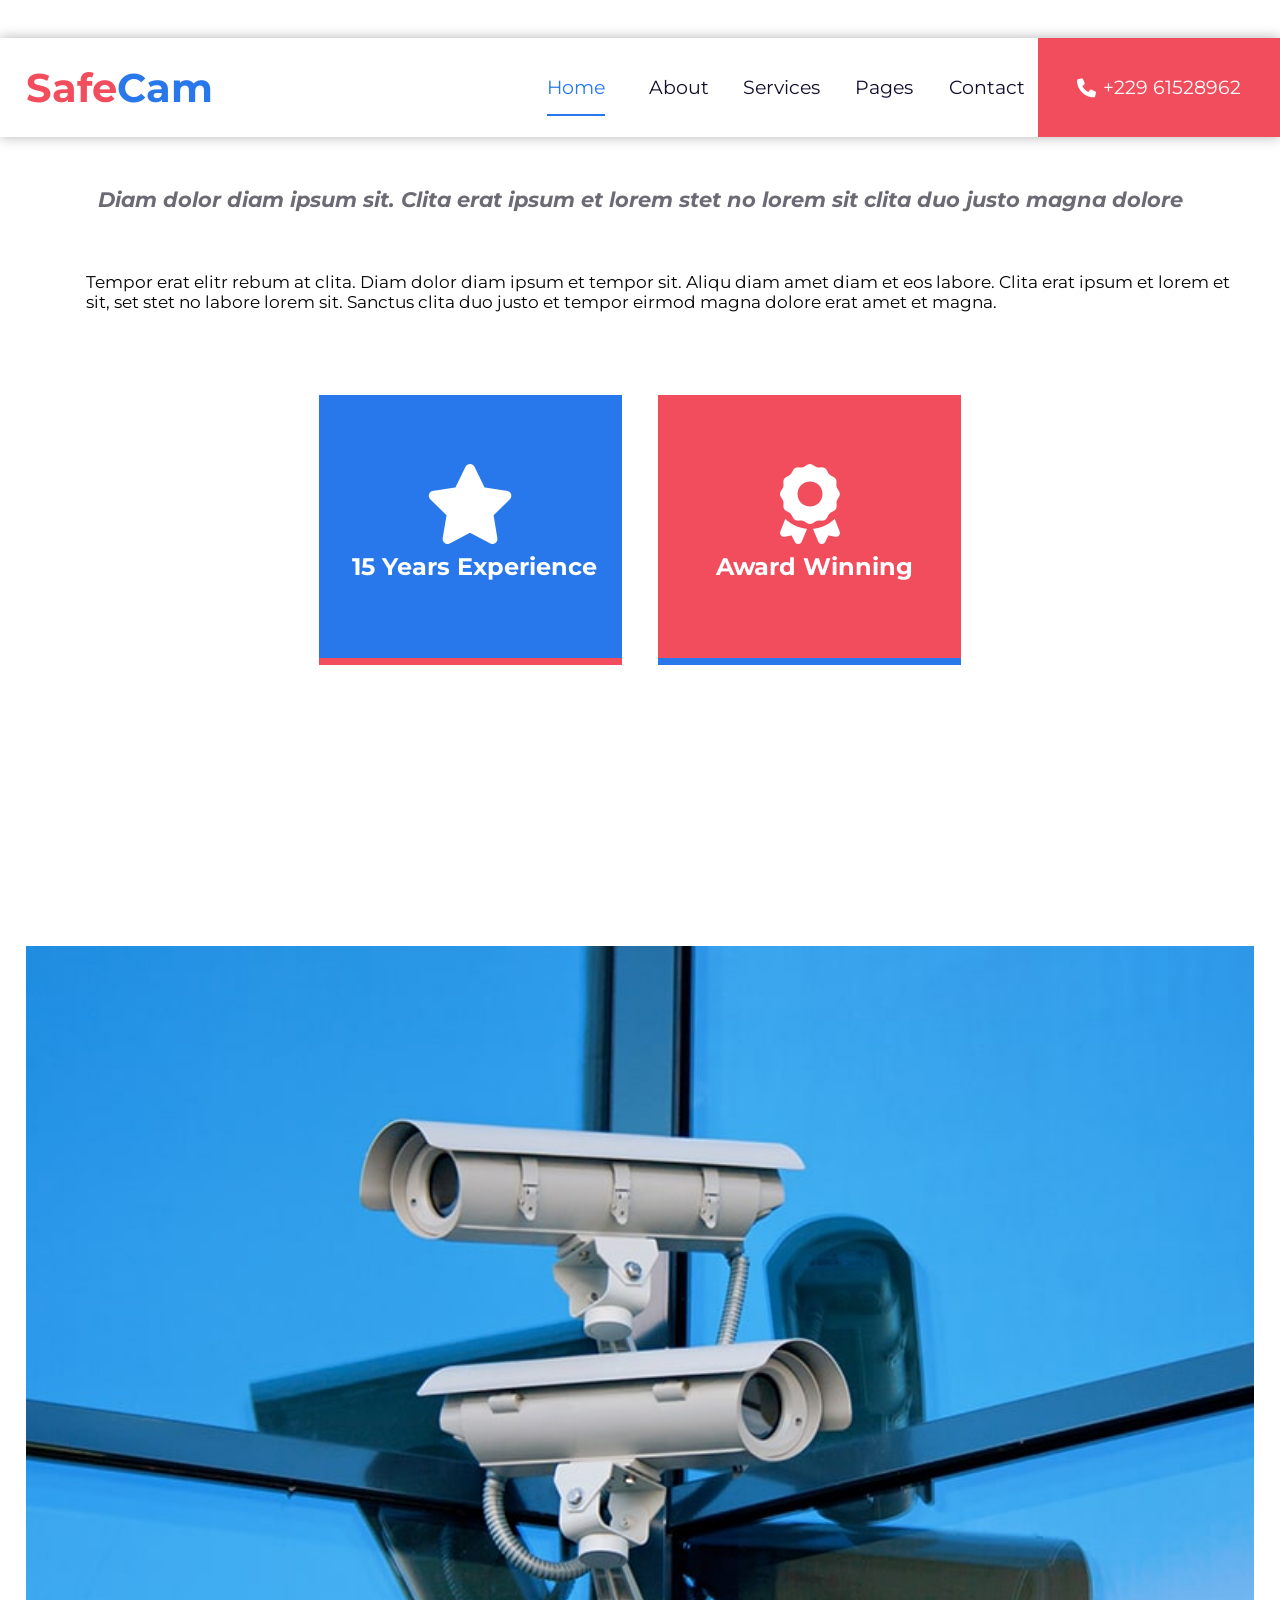
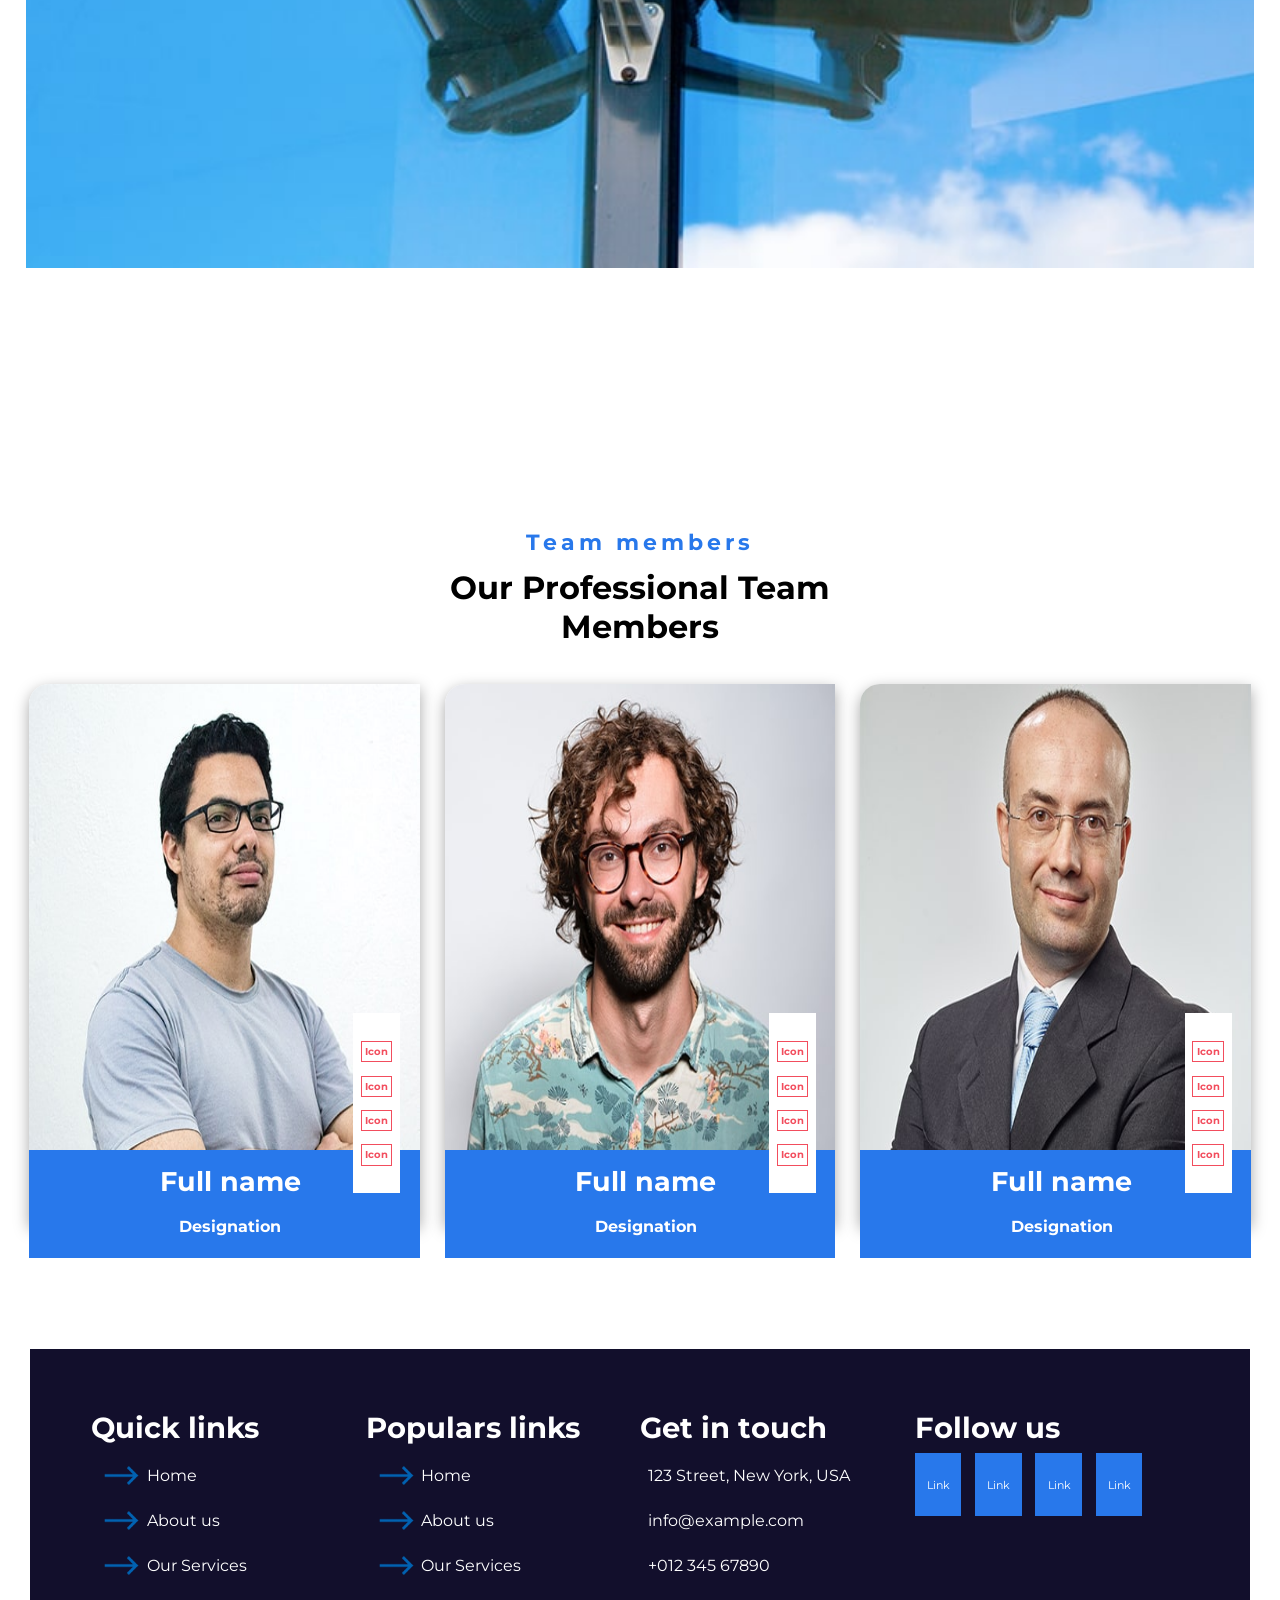
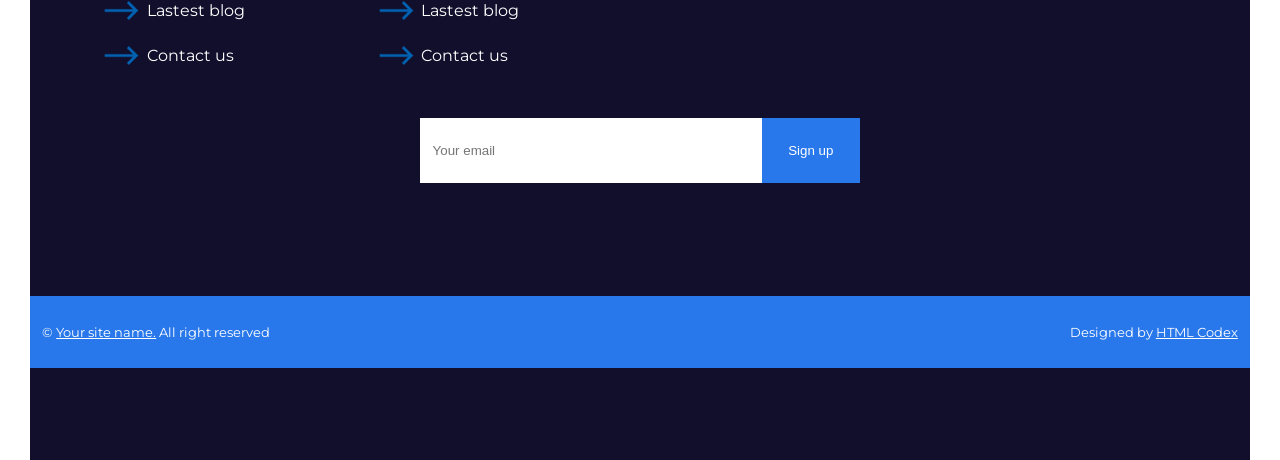
==== about.html @ c47092cf "version 1.1" ====
<!DOCTYPE html>
<html lang="en">
    <head>
        <meta charset="UTF-8" />
        <link rel="stylesheet" href="https://cdnjs.cloudflare.com/ajax/libs/font-awesome/6.0.0-beta3/css/all.min.css">
        <meta name="viewport" content="width=device-width, initial-scale=1.0" />
        <link rel="stylesheet" href="style.css">
        <script src="script.js" defer ></script>
        <title>SafeCam | Acceuil</title>
      </head>
<body>
    <header>
        <h1 ><span class="rouge">Safe</span><span class="bleu">Cam</span></h1>
        <nav>
          <ul>
            <li><a href="index.html" class="active">Home</a></li> 
          <li><a href="about.html">About</a></li>
          <li><a href="services.html">Services</a></li>
          <li><a href="#">Pages</a></li>
          <li><a href="contact.html">Contact</a></li>
          </ul>
          <a href="tel:+22961528962" id="call">
            <i class="fas fa-phone"></i>
            <p>+229 61528962</p>
          </a>
        </nav>
       
    </header> 
    <main>
        <section class="propos">
            <h1 class="entete">About us</h1>
            <h1>We Offers Quality CCTV Systems & Services</h1>
            <p class="pretexte">
              Diam dolor diam ipsum sit. Clita erat ipsum et lorem stet no lorem sit
              clita duo justo magna dolore
            </p>
            <p style="color: black; font-weight: 400; font-size: 17px; margin-bottom: 2%;">
              Tempor erat elitr rebum at clita. Diam dolor diam ipsum et tempor sit.
              Aliqu diam amet diam et eos labore. Clita erat ipsum et lorem et <br> sit,
              set stet no labore lorem sit. Sanctus clita duo justo et tempor eirmod
              magna dolore erat amet et magna.
            </p>
            <div class="experience">
              <div style="background-color: #2878eb;border-bottom: #f24d5d solid 7px;">
                <i class="fas fa-star"></i>
                <p>15 Years Experience</p>
              </div>
              <div style="background-color: #f24d5d;border-bottom:#2878eb  solid 7px;">
                <i class="fas fa-award"></i>
                <p>Award Winning</p>
              </div>
            </div>
            <div class="image">
               <img src="images/about.jpg" alt="about" />
            </div>
            
        </section>
        <section class="members">
            <h1 class="entete">Team members</h1>
            <h1>Our Professional Team <br> Members</h1>
            <div class="teams">
              <div class="team">
                <img src="images/team-1.jpg" alt="team" />
                <div>
                  <p class="epaisseur700 " style="font-size: 27px;">Full name</p>
                  <p>Designation</p>
                </div>
                <div class="links">
                  <a href="index.html">Icon</a>
                  <a href="index.html">Icon</a>
                  <a href="index.html">Icon</a>
                  <a href="index.html">Icon</a>
                </div>
              </div>
              <div class="team">
                <img src="images/team-2.jpg" alt="team" />
                <div>
                  <p class="epaisseur700 " style="font-size: 27px;">Full name</p>
                  <p>Designation</p>
                </div>
                <div class="links">
                  <a href="index.html">Icon</a>
                  <a href="index.html">Icon</a>
                  <a href="index.html">Icon</a>
                  <a href="index.html">Icon</a>
                </div>
              </div>
              <div class="team">
                <img src="images/team-3.jpg" alt="team" />
                <div>
                  <p class="epaisseur700 " style="font-size: 27px;">Full name</p>
                  <p>Designation</p>
                </div>
                <div class="links">
                  <a href="index.html">Icon</a>
                  <a href="index.html">Icon</a>
                  <a href="index.html">Icon</a>
                  <a href="index.html">Icon</a>
                </div>
              </div>
            </div>
        </section>
    </main>
    <footer>
        <div class="liens_footer">
            <div class="lien">
                <h2>Quick links</h2>
                    <a href="index.html"><img src="./images/fleche.png" alt="fleche"><span>Home</span></a>
                    <a href="index.html"><img src="./images/fleche.png" alt="fleche"><span>About us</span></a>
                    <a href="index.html"><img src="./images/fleche.png"  alt="fleche"><span>Our Services</span></a>
                    <a href="index.html"><img src="./images/fleche.png"  alt="fleche"><span>Lastest blog</span></a>
                    <a href="index.html"><img src="./images/fleche.png"  alt="fleche"><span>Contact us</span></a>
            </div>
            <div class="lien">
                <h2>Populars links</h2>
                    <a href="index.html"><img src="./images/fleche.png" alt="fleche"><span>Home</span></a>
                    <a href="index.html"><img src="./images/fleche.png" alt="fleche"><span>About us</span></a>
                    <a href="index.html"><img src="./images/fleche.png"  alt="fleche"><span>Our Services</span></a>
                    <a href="index.html"><img src="./images/fleche.png"  alt="fleche"><span>Lastest blog</span></a>
                    <a href="index.html"><img src="./images/fleche.png"  alt="fleche"><span>Contact us</span></a>
            </div>
            <div class="lien">
                <h2>Get in touch</h2>
                <p>123 Street, New York, USA</p>
                <p>info@example.com</p>
                <p>+012 345 67890</p>
            </div>

            <div class="lien">
                <h2>Follow us</h2>
                <div class="links">
                   <div> <a href="index.html"><span>Link</span></a></div>
                   <div> <a href="index.html"><span>Link</span></a></div>
                   <div> <a href="index.html"><span>Link</span></a></div>
                   <div><a href="index.html"><span>Link</span></a></div>
                </div>
            </div>
        </div>
        <form action="">
                <input type="email" placeholder="Your email" name="email" id="email">
                <input type="submit" value="Sign up">
        </form>
        <div class="pied_page">
            <div>© <a href="index.html">Your site name.</a> All right reserved</div>
            <div>Designed by <a href="index.html">HTML Codex</a></div>
        </div>
    </footer>
</body>
</html>
---- style.css ----
@import url('https://fonts.googleapis.com/css2?family=Montserrat:ital,wght@0,100..900;1,100..900&family=Poppins:ital,wght@0,100;0,200;0,300;0,400;0,500;0,600;0,700;0,800;0,900;1,100;1,200;1,300;1,400;1,500;1,600;1,700;1,800;1,900&display=swap');

*{
    margin: 0;
    padding: 0;
    box-sizing: border-box;
}

body{
    font-family: "Montserrat", sans-serif;
    position: relative;
}

header{
    display: flex;
    align-items: center;
    height: 11vh;
    width: 100%;
    position: absolute;
    z-index: 8;
    position: fixed;
    box-shadow: 0 0 12px rgba(0, 0, 0, 0.3);
    background-color: white;
    justify-content: space-between;
}

header h1{
    font-size: 40px;
    margin-left: 2%;
}

.rouge{
    color: #f24d5d;
}

.bleu{
    color: #2878eb;
}

header nav{
  width: 59%; 
  display: flex;
  /* justify-content: center; */
  font-size: 19px;
}

nav #call{
    text-decoration: none;
    width: 32%;
    height: 11vh;
    background-color: #f24d5d;
    display: flex;
    align-items: center;
    justify-content: center;
    padding: 1%;
}

nav a i{
    color: white;
}

header ul{
    display: flex;
    align-items: center;
    justify-content: center;
    width: 68%;
    gap: 0;
}



header ul li{
   list-style: none;
   cursor: pointer; 
   position: relative;
   padding: 10px;
   width: 30%;
   height: 11vh;
   display: flex;
   justify-content: center;
   align-items: center;
}

header ul li a {
    text-decoration: none;
    position: relative; 
    display: block;
    transition: all 1s ease 0.1ms;
    color: #120f2c;
}

header ul li a::before,header ul li a::after{
    position: absolute;
    content: " ";
    background-color: #2878eb;
    height: 8%;
    width: 0;
    margin-top: 38px;
    transition:all 0.5s ease;
}

header ul li a::before,header ul li a:hover::before{
    right: 50%;
}

header ul li a::after,header ul li a:hover::after{
    left: 50%;
}

header ul li .active::before,header ul li .active::after,
header ul li a:hover::before, header ul li a:hover::after { 
    position: absolute;
    content: " ";
    background-color: #2878eb;
    height: 8%;
    width: 50%;
    margin-top: 38px;
}

header ul li .active, header ul li a:hover{
    color: #2878eb; 
} 

#carrousel{
    width: 100%;
    height: 100vh;
    box-shadow: 0 0 14px rgba(0, 0, 0, 0.3);
    position: relative;
    overflow: hidden;
}

#container{
    width: 100%;
    height: 100%;
    display: flex;
    
}

#container .items{
    position: relative;
    /* border: #120f2c solid 1px; */
    width:20%;
    display: flex;
    flex-direction: column;
    align-items: center;
    justify-content:end;
    color: white;
    text-align: center;
    /* gap: 5%; */
}

 @keyframes slideIn {
    from {
        transform: translateY(-100px);
    }
    to {
        transform: translateY(0);
    }
}



#container .items .titre {
    font-size: 19px;
    text-transform: uppercase;
    margin-bottom: 3.2%;
    animation: slideIn 1s ease forwards; /* Animation appliquée ici */
}


.items .titre + h1{
   margin-bottom: 2.5%;
}


#container .items div{
    margin-bottom: 11%;
    height: 16vh;
    width: 27%;
    display: flex;
    justify-content: center;
    align-items: center;
    gap: 6%;
}

#container .items div a {
    text-decoration: none;
    color: white;
    height: 9vh;
    width: 40%;
    display: flex;
    align-items: center;
    justify-content: center;
}


@keyframes slideleft {
    from{
        transform: translateX(-30px);
    }
    to{
        transform: translateX(0);
    }
}



.gauche{
    animation: slideleft 1s ease forwards;
}

@keyframes slideright {
    from{
        transform: translateX(30px);
    }
    to{
        transform: translateX(0);
    }
}

.droite{
    animation: slideright 1s ease forwards;
}





main .propos{
    height:228vh;
    margin: 3% 2%;  
    display: flex;
    flex-direction: column;
    align-items: center;
}

.propos .pretexte{
    color: #6b6a75;
    font-size: 21px;
    font-weight: 700;
    font-style: italic;
    display: flex;
    justify-content: center;
    margin: 3% 0 4% 0;
    
}

.propos .experience{ 
    width: 60%;
    height: 45vh;
    display: flex;
    justify-content: center;
    align-items: center;
    gap: 5%;
}

.propos .experience div{
    width: 41%;
    height: 70%;
    display: flex;
    flex-direction: column;
    justify-content: center;
    align-items: center;
    
}

.propos .image{
    /* border: #120f2c solid 1px; */
    height: 70%;
    width: 100%;
}

.image img{
    object-fit: contain;
    width: 100%;
    height: 100%;
}

.experience i{
    color: white;
    font-size: 5em;
}

.experience p{
    font-size: 24px;
    font-weight: 700;
}




main .services{
    height: 220vh;
    margin: 3% 5%;
}

.services .service{
    display: flex;
    justify-content: center;
    flex-wrap: wrap;
    height: 198vh;
    gap: 2%;
}



.services .service div{
    position: relative;
    width: 49%;
    height: 63vh;
    background-color: #ecf4ff;
    border-bottom: #2878eb 5px solid;
    padding: 2%;
    overflow: hidden;
}


.services .service .couleur{
    position: absolute;
    top: 0;
    left: -100%;
    width: 100%;
    height: 100%;
    background-color: rgba(40, 120, 235,0.8);
    transition: left 0.5s ease;
    border-bottom: none;
}

.services .service div:hover .couleur{
    left: 0;
    
}


.service a{
    position: relative;
    text-decoration: none;
    color: #2878eb;
    margin-left: 3%;
    font-size: 20px;
   
}

.service a i{
    position: absolute;
    margin-top: 3px;
    margin-left: 5px;
}


.service div:hover a{
    color: white;
    font-weight: 700;
    z-index: 5;
}


main .pricing{
    height: 114vh;
}

main .cadeau{
    height: 78vh;
}


.cadeau .offer{
    background-image: linear-gradient(rgba(20,79,121,0.7),rgba(69,109,158,0.7)),url("images/carousel-2.jpg");
    background-position: center;
    background-size: cover;
    margin: 2% 0;
    height: 72vh;
    width: 100%;
    display: flex;
    flex-direction: column;
    align-items: center;
    padding: 5% 21% 5% 21%;
    color: white;
    gap: 10%;
}

.offer .special{
    font-size: 19px;
    text-transform: uppercase;
}

.offer p{
    height: 10vh;
    text-align: center;
}

.offer div{
    height: 20%;
    width: 45%;
    display: flex;
    justify-content: center;
    gap: 5%;
}

.offer div a{
    text-decoration: none;
    color: white;
    display:block;
    display: flex;
    justify-content: center;
    align-items: center;
    width: 40%;
    padding: 5%;
}


.pricing .plan{
    margin: 0 2% 0 2%;
    height: 84vh;
    display: flex;
    justify-content: center;
    gap: 1%;
}

.pricing .plan div{
    width: 40%;
    
}

.plan table {
    width: 100%;
    height: 100%;
    position: relative;
    border-collapse: collapse;

  }

.plan thead{
    height: 28vh;
    font-weight: 700;
    width: 100%;
}



.plan tbody tr{
    height: 8vh;
}

.plan th{
    color: white;
    display: flex;
    flex-direction: column;
    align-items: center;
    padding: 10% 0 10% 0;
}

.plan tbody a{
    position: absolute;
    padding: 5%;
    text-decoration: none;
    color: white;
    font-weight: 700;
    margin-left: -17%;
}

.plan td{
    border-bottom: 1px solid gray;
    text-align: center;

}

main .members{
    margin: 10px ;
    height: 90vh;
}

.members .teams{
    display: flex;
    justify-content: center;
    gap: 2%;
    margin-top: 3%;
}

.teams .team{
    width: 31%;
    height: 60vh;  
    position: relative;
}

.team div{
    position: absolute;
    background-color: #2878eb;
    height: 12vh;
    margin-top: -20%;
    width: 100%;
    display: flex;
    flex-direction: column;
    align-items: center;
    justify-content: center;
}

.team .links{
    position: absolute;
    background-color: white;
    width: 12%;
    height: 20vh;
    margin-top: -55%;
    margin-left:83% ;
    display: flex;
    flex-direction: column;
    align-items: center;
    gap: 8%;
    padding: 2%;
}


.team .links a{
    background: transparent;
    border: solid 1px #f24d5d;
    color: #f24d5d;
    padding: 10%;
    font-size: 10px;
    text-decoration: none;
}

.team .links a:hover{
    color: black;
    background-color: #f24d5d;
}

.team img{
    width: 100%;
    height: 100%;
    border-top-left-radius: 20px;
    box-shadow: rgba(0, 0, 0, 0.35) 0px 5px 15px;
}

main .Testimonial{
    margin: 10px 30px 0 30px ;
    height: 80vh;
}


.Testimonial .clients{
    display: flex;
    justify-content: space-between;
    gap: 3%;
    margin-top: 5%;
}

.Testimonial .scroll{
    height: 15vh;
    display: flex;
    align-items: center;
    justify-content: center;
    gap: 1%;
    margin-top: 1%;
}

.scroll div{
    width: 10px;
    height: 6vh;
    background-color: #e0e0e0;
    border-top-left-radius: 100px;
    border-top-right-radius: 100px;
    border-bottom-left-radius: 100px;
    border-bottom-right-radius: 100px;
}


.taille22{
    font-size: 22px;
}

.epaisseur700{
    font-weight: 700;
}

.clients div{
    height: 37vh;
    background-color: #ecf4ff;
    display: flex;
    flex-direction: column;
    justify-content: center;
    align-items: center;
    color: #120f2c;
    text-align: justify;
    padding: 1%;
    gap: 20%;
}

.clients img{
    margin-top: -15%;
    border-radius: 50%;
    width: 27%;
}


main .blog{
    margin:3% 4% 3% 4%;
    height: 110vh;
}

main .blog h1, .Testimonial h1, .members , .pricing h1, .services h1, .propos h1{
    text-align: center;
    font-weight: 700; 
}

.colorBlue{
   color: #2878eb;
}

.entete{
    font-size: 22px;
    color: #2878eb;
    letter-spacing: 4px;
    margin-bottom: 1%;
}

.majuscule{
   text-transform: uppercase;
} 

.entete + h1{
    font-size: 32px;
    margin-bottom: 2%;
}

.blog .blog_item{
    display: flex;
    gap: 2%;
}

.blog_item .item{
    height: 76vh;
    width: 50%;
    position: relative;
}

.blog_item .date{
    background-color: #f24d5d;
    height: 10vh;
    width: 15%;
    margin: -89% 0 0 -8%;
    display: flex;
    flex-direction: column;
    justify-content: center;
    align-items: center;
    color: white;
    position: absolute;
    z-index: 2;
}

.blog_item .date .triangle{
   position: absolute;
   margin-top: -139%;
   margin-left: -44%;
   width: 0;
   height: 0;
   border-top: 55px solid transparent;
   border-right: 50px solid #f24d5d;
   border-left: 1px solid transparent;
}

.item .titre{
    position: relative;
    background-color: #2878eb;
    padding: 8% 2% 2% 2%;
    margin-top: -15%;
    height: 26vh;
    
}

.item img{
    width: 100%;
    height: 100%;
    object-fit: cover;
    z-index: 1;
}


footer{
    margin: 0 30px 0 30px ;
    background-color: #120f2c;
    color: white;
    height: 79vh;

}

.liens_footer{
    display: flex;
    justify-content: center;
    /* align-items: center; */
    padding: 5%;
}

.liens_footer .lien{
    width: 25%;
}
 
.lien h2{
    font-size: 29px;
    font-weight: 700;
    margin-bottom: 3%;
}


.lien a,p{
    margin-left: 3%;
    text-decoration: none;
    color: white;
    gap: 1%;
    display: flex;
    align-items: center;
    height: 5vh;
}

.lien a img{
    height: 5vh;
}

.lien .links{
    display: flex;
    gap: 5%;
}

.links div{
    background-color:#2878eb;
    width: 17%;
    height: 7vh;
    display: flex;
    justify-content: center;
    align-items: center;
    font-size: 11px;
}

footer form {
    margin-top: -2%;
    display: flex ;
    justify-content: center;
    align-items: center;
    height: 8vh;
    padding: 0%;
    font-size: 13px;
}

footer form input[type = "email"]{
    height: 90%;
    width: 28%;
    border: none;
    padding-left: 1%;
}

footer form input[type = "submit"]{
    height: 90%;
    width: 8%;
    border: none;
    background-color: #2878eb;
    color: white;
}

footer .pied_page{
    background-color: #2878eb;
    margin-top: 9%;
    height: 8vh;
    display: flex;
    justify-content: space-between;
    align-items: center;
    font-size: 13px;
    padding: 0 1% 0 1%;
}

footer .pied_page a {
    color: white;
}
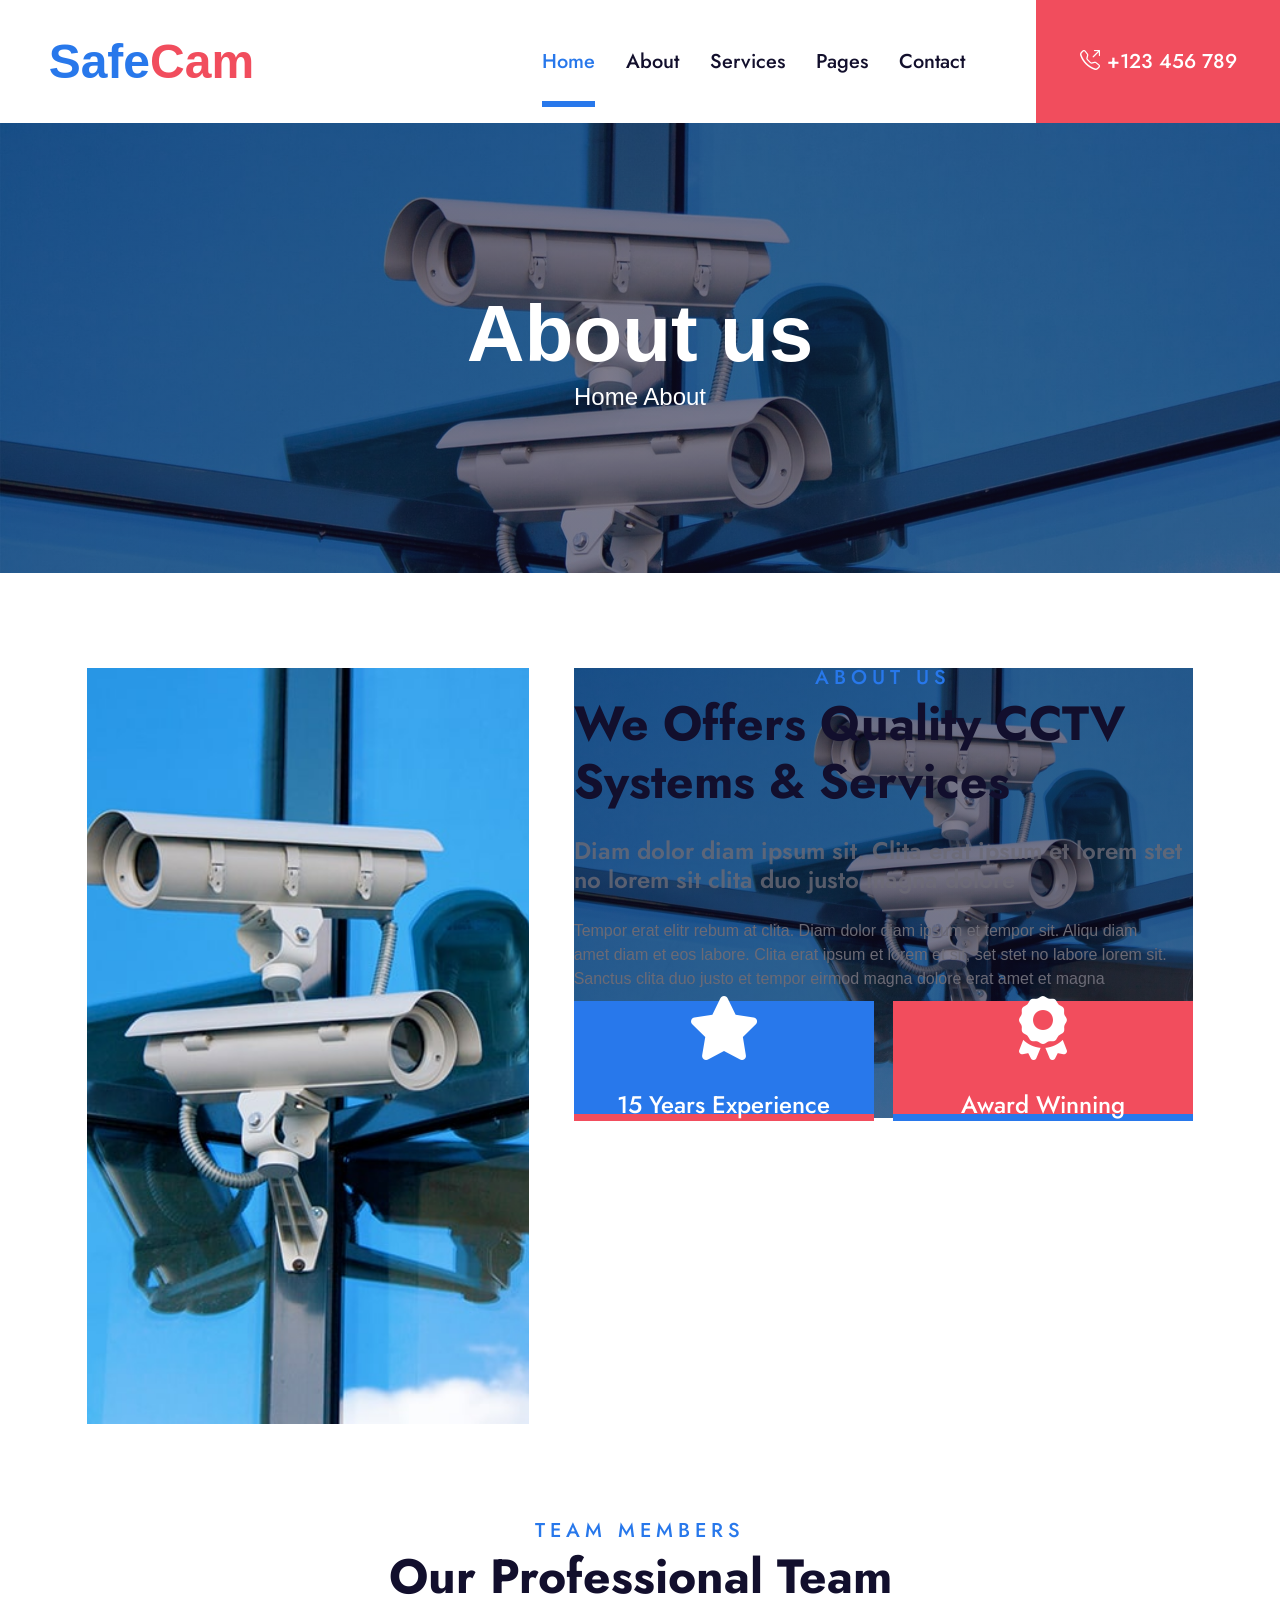
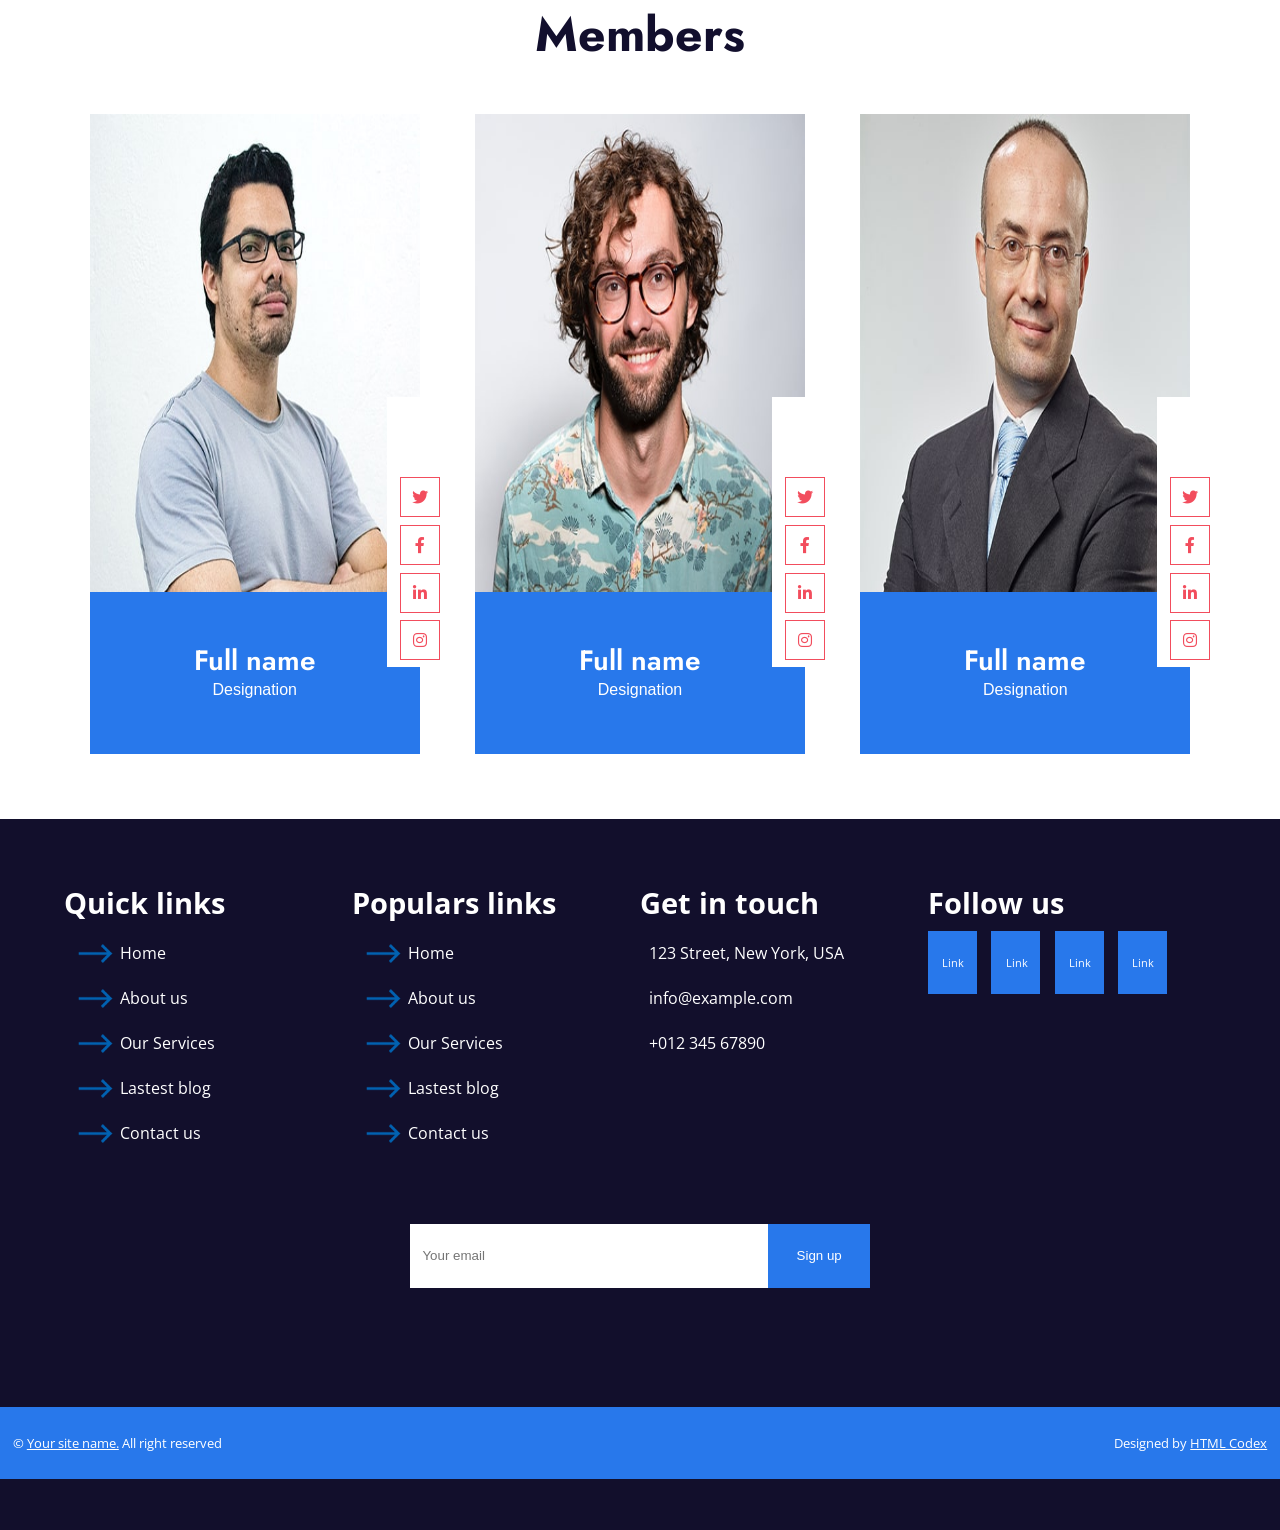
==== commit 515318b5: "presque" ====
--- a/about.html
+++ b/about.html
@@ -1,149 +1,157 @@
 <!DOCTYPE html>
 <html lang="en">
-    <head>
-        <meta charset="UTF-8" />
-        <link rel="stylesheet" href="https://cdnjs.cloudflare.com/ajax/libs/font-awesome/6.0.0-beta3/css/all.min.css">
-        <meta name="viewport" content="width=device-width, initial-scale=1.0" />
-        <link rel="stylesheet" href="style.css">
-        <script src="script.js" defer ></script>
-        <title>SafeCam | Acceuil</title>
-      </head>
+  <head>
+    <meta charset="UTF-8" />
+    <link rel="stylesheet" href="https://cdnjs.cloudflare.com/ajax/libs/font-awesome/6.0.0-beta3/css/all.min.css">
+    <link rel="stylesheet" href="https://cdn.jsdelivr.net/npm/bootstrap-icons/font/bootstrap-icons.css">
+    <link rel="stylesheet" href="https://cdn.flaticon.com/icons/flaticon.css">
+    <meta name="viewport" content="width=device-width, initial-scale=1.0" />
+    <link rel="stylesheet" href="about.css">
+    <script src="script.js" defer ></script>
+    <title>SafeCam | Acceuil</title>
+  </head>
 <body>
-    <header>
-        <h1 ><span class="rouge">Safe</span><span class="bleu">Cam</span></h1>
-        <nav>
-          <ul>
-            <li><a href="index.html" class="active">Home</a></li> 
-          <li><a href="about.html">About</a></li>
-          <li><a href="services.html">Services</a></li>
-          <li><a href="#">Pages</a></li>
-          <li><a href="contact.html">Contact</a></li>
-          </ul>
-          <a href="tel:+22961528962" id="call">
-            <i class="fas fa-phone"></i>
-            <p>+229 61528962</p>
-          </a>
-        </nav>
-       
-    </header> 
-    <main>
-        <section class="propos">
-            <h1 class="entete">About us</h1>
-            <h1>We Offers Quality CCTV Systems & Services</h1>
-            <p class="pretexte">
-              Diam dolor diam ipsum sit. Clita erat ipsum et lorem stet no lorem sit
-              clita duo justo magna dolore
-            </p>
-            <p style="color: black; font-weight: 400; font-size: 17px; margin-bottom: 2%;">
-              Tempor erat elitr rebum at clita. Diam dolor diam ipsum et tempor sit.
-              Aliqu diam amet diam et eos labore. Clita erat ipsum et lorem et <br> sit,
-              set stet no labore lorem sit. Sanctus clita duo justo et tempor eirmod
-              magna dolore erat amet et magna.
-            </p>
-            <div class="experience">
-              <div style="background-color: #2878eb;border-bottom: #f24d5d solid 7px;">
-                <i class="fas fa-star"></i>
-                <p>15 Years Experience</p>
-              </div>
-              <div style="background-color: #f24d5d;border-bottom:#2878eb  solid 7px;">
-                <i class="fas fa-award"></i>
-                <p>Award Winning</p>
-              </div>
-            </div>
-            <div class="image">
-               <img src="images/about.jpg" alt="about" />
-            </div>
-            
-        </section>
-        <section class="members">
-            <h1 class="entete">Team members</h1>
-            <h1>Our Professional Team <br> Members</h1>
-            <div class="teams">
-              <div class="team">
-                <img src="images/team-1.jpg" alt="team" />
-                <div>
-                  <p class="epaisseur700 " style="font-size: 27px;">Full name</p>
-                  <p>Designation</p>
-                </div>
-                <div class="links">
-                  <a href="index.html">Icon</a>
-                  <a href="index.html">Icon</a>
-                  <a href="index.html">Icon</a>
-                  <a href="index.html">Icon</a>
-                </div>
-              </div>
-              <div class="team">
-                <img src="images/team-2.jpg" alt="team" />
-                <div>
-                  <p class="epaisseur700 " style="font-size: 27px;">Full name</p>
-                  <p>Designation</p>
-                </div>
-                <div class="links">
-                  <a href="index.html">Icon</a>
-                  <a href="index.html">Icon</a>
-                  <a href="index.html">Icon</a>
-                  <a href="index.html">Icon</a>
-                </div>
-              </div>
-              <div class="team">
-                <img src="images/team-3.jpg" alt="team" />
-                <div>
-                  <p class="epaisseur700 " style="font-size: 27px;">Full name</p>
-                  <p>Designation</p>
-                </div>
-                <div class="links">
-                  <a href="index.html">Icon</a>
-                  <a href="index.html">Icon</a>
-                  <a href="index.html">Icon</a>
-                  <a href="index.html">Icon</a>
-                </div>
-              </div>
-            </div>
-        </section>
-    </main>
-    <footer>
-        <div class="liens_footer">
-            <div class="lien">
-                <h2>Quick links</h2>
-                    <a href="index.html"><img src="./images/fleche.png" alt="fleche"><span>Home</span></a>
-                    <a href="index.html"><img src="./images/fleche.png" alt="fleche"><span>About us</span></a>
-                    <a href="index.html"><img src="./images/fleche.png"  alt="fleche"><span>Our Services</span></a>
-                    <a href="index.html"><img src="./images/fleche.png"  alt="fleche"><span>Lastest blog</span></a>
-                    <a href="index.html"><img src="./images/fleche.png"  alt="fleche"><span>Contact us</span></a>
-            </div>
-            <div class="lien">
-                <h2>Populars links</h2>
-                    <a href="index.html"><img src="./images/fleche.png" alt="fleche"><span>Home</span></a>
-                    <a href="index.html"><img src="./images/fleche.png" alt="fleche"><span>About us</span></a>
-                    <a href="index.html"><img src="./images/fleche.png"  alt="fleche"><span>Our Services</span></a>
-                    <a href="index.html"><img src="./images/fleche.png"  alt="fleche"><span>Lastest blog</span></a>
-                    <a href="index.html"><img src="./images/fleche.png"  alt="fleche"><span>Contact us</span></a>
-            </div>
-            <div class="lien">
-                <h2>Get in touch</h2>
-                <p>123 Street, New York, USA</p>
-                <p>info@example.com</p>
-                <p>+012 345 67890</p>
-            </div>
+  <header>
+    <h1 ><span class="bleu">Safe</span><span class="rouge">Cam</span></h1>
+    <nav>
+      <ul>
+        <li><a href="index.html" class="active">Home</a></li> 
+        <li><a href="about.html">About</a></li>
+        <li><a href="services.html">Services</a></li>
+        <li><a href="#">Pages</a></li>
+        <li><a href="contact.html">Contact</a></li>
+      </ul>
+      <a href="tel:+22961528962" id="call">
+        <i class="bi bi-telephone-outbound me-2"></i>
+        <p>+123 456 789</p>
+      </a>
+    </nav>
+  </header> 
+  <main>
+    <div class="about blanche">
+      <p>About us</p>
+      <p>Home  About</p>
+    </div>
 
-            <div class="lien">
-                <h2>Follow us</h2>
-                <div class="links">
-                   <div> <a href="index.html"><span>Link</span></a></div>
-                   <div> <a href="index.html"><span>Link</span></a></div>
-                   <div> <a href="index.html"><span>Link</span></a></div>
-                   <div><a href="index.html"><span>Link</span></a></div>
-                </div>
+    <section class="propos">
+      <div class="image">
+        <img src="images/about.jpg" alt="about" />
+      </div>
+      <div class="about">
+        <h1 class="entete bleu">About us</h1> 
+        <h1 class="noire">We Offers Quality CCTV Systems & Services</h1>
+        <p class="pretexte italic gris">
+          Diam dolor diam ipsum sit. Clita erat ipsum et lorem stet no lorem sit
+          clita duo justo magna dolore
+        </p>
+        <p class="gris">
+          Tempor erat elitr rebum at clita. Diam dolor diam ipsum et tempor sit.
+          Aliqu diam <br> amet diam et eos labore. Clita erat ipsum et lorem et sit,
+          set stet no labore lorem sit. Sanctus clita duo justo et tempor eirmod
+          magna dolore erat amet et magna
+        </p>
+        <div class="experience" data-reveal-point="500">
+          <div style="background-color: #2878eb;border-bottom: #f24d5d solid 7px;">
+            <i class="fas fa-star"></i>
+            <p>15 Years Experience</p>
+          </div>
+          <div style="background-color: #f24d5d;border-bottom:#2878eb  solid 7px;">
+            <i class="fas fa-award"></i>
+            <p>Award Winning</p>
+          </div>
+        </div>
+      </div>
+    </section>
+
+    <section class="members">
+      <h1 class="entete bleu centrer">Team members</h1>
+      <h1 class="espace_bas centrer noire">Our Professional Team <br> Members</h1>
+      <div class="teams">
+        <div class="team">
+          <img src="images/team-1.jpg" alt="team" />
+          <div>
+            <p>Full name</p>
+            <p>Designation</p>
+          </div>
+          <div class="links">
+            <a href="index.html"><i class="fa-brands fa-twitter"></i></a>
+            <a href="index.html"><i class="fa-brands fa-facebook-f"></i></a>
+            <a href="index.html"><i class="fa-brands fa-linkedin-in"></i></a>
+            <a href="index.html"><i class="fa-brands fa-instagram"></i></a>
+          </div>
+        </div>
+        <div class="team">
+          <img src="images/team-2.jpg" alt="team" />
+          <div>
+            <p>Full name</p>
+            <p>Designation</p>
+          </div>
+          <div class="links">
+            <a href="index.html"><i class="fa-brands fa-twitter"></i></a>
+            <a href="index.html"><i class="fa-brands fa-facebook-f"></i></a>
+            <a href="index.html"><i class="fa-brands fa-linkedin-in"></i></a>
+            <a href="index.html"><i class="fa-brands fa-instagram"></i></a>
+          </div>
+        </div>
+        <div class="team">
+          <img src="images/team-3.jpg" alt="team" />
+          <div>
+            <p>Full name</p>
+            <p>Designation</p>
+          </div>
+          <div class="links">
+            <a href="index.html"><i class="fa-brands fa-twitter"></i></a>
+            <a href="index.html"><i class="fa-brands fa-facebook-f"></i></a>
+            <a href="index.html"><i class="fa-brands fa-linkedin-in"></i></a>
+            <a href="index.html"><i class="fa-brands fa-instagram"></i></a>
+          </div>
+        </div>
+      </div>
+    </section>
+  </main>
+  <footer>
+    <div class="liens_footer">
+        <div class="lien">
+            <h2>Quick links</h2>
+                <a href="index.html"><img src="./images/fleche.png" alt="fleche"><span>Home</span></a>
+                <a href="index.html"><img src="./images/fleche.png" alt="fleche"><span>About us</span></a>
+                <a href="index.html"><img src="./images/fleche.png"  alt="fleche"><span>Our Services</span></a>
+                <a href="index.html"><img src="./images/fleche.png"  alt="fleche"><span>Lastest blog</span></a>
+                <a href="index.html"><img src="./images/fleche.png"  alt="fleche"><span>Contact us</span></a>
+        </div>
+        <div class="lien">
+            <h2>Populars links</h2>
+                <a href="index.html"><img src="./images/fleche.png" alt="fleche"><span>Home</span></a>
+                <a href="index.html"><img src="./images/fleche.png" alt="fleche"><span>About us</span></a>
+                <a href="index.html"><img src="./images/fleche.png"  alt="fleche"><span>Our Services</span></a>
+                <a href="index.html"><img src="./images/fleche.png"  alt="fleche"><span>Lastest blog</span></a>
+                <a href="index.html"><img src="./images/fleche.png"  alt="fleche"><span>Contact us</span></a>
+        </div>
+        <div class="lien">
+            <h2>Get in touch</h2>
+            <p>123 Street, New York, USA</p>
+            <p>info@example.com</p>
+            <p>+012 345 67890</p>
+        </div>
+
+        <div class="lien">
+            <h2>Follow us</h2>
+            <div class="links">
+               <div> <a href="index.html"><span>Link</span></a></div>
+               <div> <a href="index.html"><span>Link</span></a></div>
+               <div> <a href="index.html"><span>Link</span></a></div>
+               <div><a href="index.html"><span>Link</span></a></div>
             </div>
         </div>
-        <form action="">
-                <input type="email" placeholder="Your email" name="email" id="email">
-                <input type="submit" value="Sign up">
-        </form>
-        <div class="pied_page">
-            <div>© <a href="index.html">Your site name.</a> All right reserved</div>
-            <div>Designed by <a href="index.html">HTML Codex</a></div>
-        </div>
-    </footer>
+    </div>
+    <form action="">
+            <input type="email" placeholder="Your email" name="email" id="email">
+            <input type="submit" value="Sign up">
+    </form>
+    <div class="pied_page">
+        <div>© <a href="index.html">Your site name.</a> All right reserved</div>
+        <div>Designed by <a href="index.html">HTML Codex</a></div>
+    </div>
+  </footer>
 </body>
 </html>
--- a/about.css
+++ b/about.css
@@ -0,0 +1,485 @@
+@import url('https://fonts.googleapis.com/css2?family=Montserrat:ital,wght@0,100..900;1,100..900&family=Poppins:ital,wght@0,100;0,200;0,300;0,400;0,500;0,600;0,700;0,800;0,900;1,100;1,200;1,300;1,400;1,500;1,600;1,700;1,800;1,900&display=swap');
+@import url('https://fonts.googleapis.com/css2?family=Jost:ital,wght@0,100..900;1,100..900&family=Open+Sans:ital,wght@0,300..800;1,300..800&display=swap');
+
+
+
+*{
+    margin: 0;
+    padding: 0;
+    box-sizing: border-box;
+}
+
+body{
+    font-family: "Open Sans", sans-serif;
+    position: relative;
+}
+
+header{
+    /* position: fixed; */
+    display: flex;
+    height: 13.7vh;
+    width: 100%;
+    box-shadow: 0 0 12px rgba(0, 0, 0, 0.3);
+    background-color: white;
+    z-index: 8;
+    gap: 22.5%;
+    transition: all 0.2s ease ;
+    font-family: "Jost",sans-serif;
+}
+
+header .smallheight{
+    height: 10vh;
+}
+
+header h1{
+    height: 100%;
+    font-family: "Josp", sans-serif;
+    font-size: 48px;
+    margin-left: 3.8%;
+    line-height: 58px;
+    display: flex;
+    align-items:center;
+}
+
+.rouge{
+    color: #f14d5d;
+}
+
+.bleu{
+    color: #2878eb;
+}
+
+
+header nav{
+  width: 59%; 
+  display: flex;
+  font-size: 20px;
+  line-height: 30px;
+  font-weight: 500;
+  gap: 7%;
+}
+
+nav #call{
+    text-decoration: none;
+    width:33% ;
+    display: flex;
+    gap: 3%;
+    align-items: center;
+    justify-content: center;
+    padding: 1%;
+    background-color: #f14d5d;
+    color: white;
+}
+
+nav a i{
+    color: white;
+}
+
+nav ul{
+    width: 60%;
+    display: flex;
+    align-items: center;
+    gap: 7%;
+}
+
+header ul li{
+   list-style: none;
+   cursor: pointer; 
+   position: relative;
+   height: 100%;
+   display: flex;
+   justify-content: center;
+   align-items: center;
+   /* border: #120f2c solid 1px; */
+}
+
+header ul li a {
+    text-decoration: none;
+    position: relative; 
+    display: block;
+    transition: all 1s ease 0.1ms;
+    color: #120f2c;
+}
+
+header ul li a::before,header ul li a::after{
+    position: absolute;
+    content: " ";
+    background-color: #2878eb;
+    height: 20%;
+    width: 0px;
+    top: 180%;
+    transition:all 0.5s ease;
+}
+
+header ul li a::before,header ul li a:hover::before{
+    right: 50%;
+}
+
+header ul li a::after,header ul li a:hover::after{
+    left: 50%;
+}
+
+header ul li .active::before,header ul li .active::after,
+header ul li a:hover::before, header ul li a:hover::after { 
+    position: absolute;
+    content: " ";
+    background-color: #2878eb;
+    height: 20%;
+    width: 50%;
+    margin-bottom: 0px;
+}
+
+header ul li .active, header ul li a:hover{
+    color: #2878eb; 
+} 
+
+
+main{
+    display: flex;
+    flex-direction: column;
+    gap: 95px;
+    font-family: "Josp", sans-serif;
+
+}
+
+.blanche{
+    color: white;
+}
+
+main .about{
+    /* background-image: url("images/carousel-1.jpg"); */
+    background-image: linear-gradient( rgba(18, 15, 45, .5), rgba(18, 15, 45, .5)),url("images/carousel-1.jpg");
+    background-size: cover ;
+    background-repeat: no-repeat;
+    width: 100%;
+    height: 50vh;
+    display: flex;
+    flex-direction: column;
+    justify-content: center;
+    align-items: center;
+    font-family: "Josp", sans-serif;
+
+}
+
+.about  p:first-child{
+    font-weight: 700;
+    font-size: 80px;
+    line-height: 96px;
+    animation: apparution 2s ease forwards;
+}
+
+.about p:last-child{
+    font-weight: 500;
+    font-size: 24px;
+    line-height: 29px;
+}
+
+@keyframes apparution {
+    from{
+        transform: scale(0.01);
+    }
+    to{
+        transform: scale(1);
+    }
+}
+
+main .propos{
+    /* border: #120f2c solid 2px; */
+    display: flex;
+    height:84vh;
+    width: 86.4% ;
+    margin:0 6.8%;  
+    gap: 4%;
+}
+
+.propos div.image{
+    width: 40%;
+}
+
+.propos div.image img{
+    object-fit: cover;
+    width: 100%;
+    height: 100%;
+}
+
+.propos div.about{
+    /* border: #dc6b2d solid 1px; */
+    width: 56%;
+}
+
+h1.entete{
+    font-weight: 500;
+    font-size: 20px;
+    line-height: 24px;
+    text-transform: uppercase;
+    letter-spacing: 5px;
+    margin-bottom: 5px;
+    font-family: "Jost",sans-serif;
+
+}
+
+.noire{
+    color: #120f2d;
+}
+
+.entete + h1{
+    font-weight: 700;
+    font-size: 48px;
+    line-height: 58px;
+    font-family: "Jost",sans-serif;
+}
+.espace_bas{
+    margin-bottom: 4.5%;
+}
+
+.gris{
+    color: #6b6a75;
+}
+
+.centrer{
+    text-align: center;
+}
+
+.propos .pretexte{
+    font-size: 24px;
+    font-weight: 600;
+    line-height: 29px;
+    /* font-style: italic; */
+    margin: 4% 0;
+    opacity: 0.8;
+    font-family: "Jost",sans-serif;
+}
+
+.pretexte+p{
+    font-family: "Opens Sans",sans-serif;
+    line-height: 24px;
+    font-size: 16px;
+}
+
+.propos .experience{ 
+    /* border: #120f2c solid 1px; */
+    width: 100%;
+    height: 41%;
+    display: flex;
+    justify-content: center;
+    align-items: end;
+    gap: 3%;
+    font-family: "Jost",sans-serif;
+}
+
+.propos .experience div{
+    width: 50%;
+    height: 92%;
+    display: flex;
+    flex-direction: column;
+    justify-content: center;
+    align-items: center; 
+}
+
+.experience i{
+    color: white;
+    font-size: 4em;
+}
+
+.experience p{
+    font-size: 24px;
+    font-weight: 600;
+    color: white;
+    line-height: 29px;
+    margin-top: 10%;
+}
+
+
+
+main .members{
+    margin: 0 7% 0 7%;
+    height: 100vh;
+    /* border: #120f2c solid 1px; */
+}
+
+.members .teams{
+    display: flex;
+    justify-content: center;
+    gap: 5%;
+    height: 60%;
+    /* border: #120f2c solid 1px; */
+
+}
+
+.teams .team{
+    /* border: #120f2c solid 1px; */
+    width: 31%;
+    height: 100%;  
+    position: relative;
+}
+
+.team div{
+    position: absolute;
+    background-color: #2878eb;
+    height:30%;
+    margin-top: -20%;
+    width: 100%;
+    display: flex;
+    flex-direction: column;
+    align-items: center;
+    justify-content: center;
+    color: white;
+}
+
+.team div p:first-child{
+    font-family: "Jost",sans-serif; 
+    font-weight: 600;
+    font-size: 28px;
+    line-height: 34px;
+}
+
+.team div p:last-child{
+    font-family: "Opens Sans",sans-serif;
+    font-weight: 400;
+    line-height: 24px;
+}
+
+.opensans{
+    font-family: "Opens Sans",sans-serif;
+    font-weight: 400;
+    line-height: 24px;
+}
+
+
+.team .links{
+    position: absolute;
+    background-color: white;
+    width: 20%;
+    height: 30vh;
+    margin-top: -79%;
+    margin-left:90% ;
+    display: flex;
+    flex-direction: column;
+    align-items: center;
+    justify-content: end;
+    gap: 3%;
+    padding: 2%;
+    
+}
+
+
+.team .links a{
+    background: transparent;
+    border: solid 1px #f24d5d;
+    color: #f24d5d;
+    padding: 12%;
+    font-size: 16px;
+    display: flex;
+    justify-content: center;
+    align-items: center; 
+    text-decoration: none;
+    width: 40px;
+    height: 40px;
+}
+
+.team .links a:hover{
+    color: black;
+    background-color: #f24d5d;
+}
+
+.team img{
+    width: 100%;
+    height: 100%;
+}
+
+
+footer{
+    background-color: #120f2c;
+    color: white;
+    height: 79vh;
+
+}
+
+.liens_footer{
+    display: flex;
+    justify-content: center;
+    /* align-items: center; */
+    padding: 5%;
+}
+
+.liens_footer .lien{
+    width: 25%;
+}
+ 
+.lien h2{
+    font-size: 29px;
+    font-weight: 700;
+    margin-bottom: 3%;
+}
+
+
+.lien a, .lien p{
+    margin-left: 3%;
+    text-decoration: none;
+    color: white;
+    gap: 1%;
+    display: flex;
+    align-items: center;
+    height: 5vh;
+}
+
+.lien a img{
+    height: 5vh;
+}
+
+.lien .links{
+    display: flex;
+    gap: 5%;
+}
+
+.links div{
+    background-color:#2878eb;
+    width: 17%;
+    height: 7vh;
+    display: flex;
+    justify-content: center;
+    align-items: center;
+    font-size: 11px;
+}
+
+footer form {
+    /* margin-top: -2%; */
+    display: flex ;
+    justify-content: center;
+    align-items: center;
+    height: 8vh;
+    padding: 0%;
+    font-size: 13px;
+}
+
+footer form input[type = "email"]{
+    height: 90%;
+    width: 28%;
+    border: none;
+    padding-left: 1%;
+}
+
+footer form input[type = "submit"]{
+    height: 90%;
+    width: 8%;
+    border: none;
+    background-color: #2878eb;
+    color: white;
+}
+
+footer .pied_page{
+    background-color: #2878eb;
+    margin-top: 9%;
+    height: 8vh;
+    display: flex;
+    justify-content: space-between;
+    align-items: center;
+    font-size: 13px;
+    padding: 0 1% 0 1%;
+}
+
+footer .pied_page a {
+    color: white;
+}
+
+
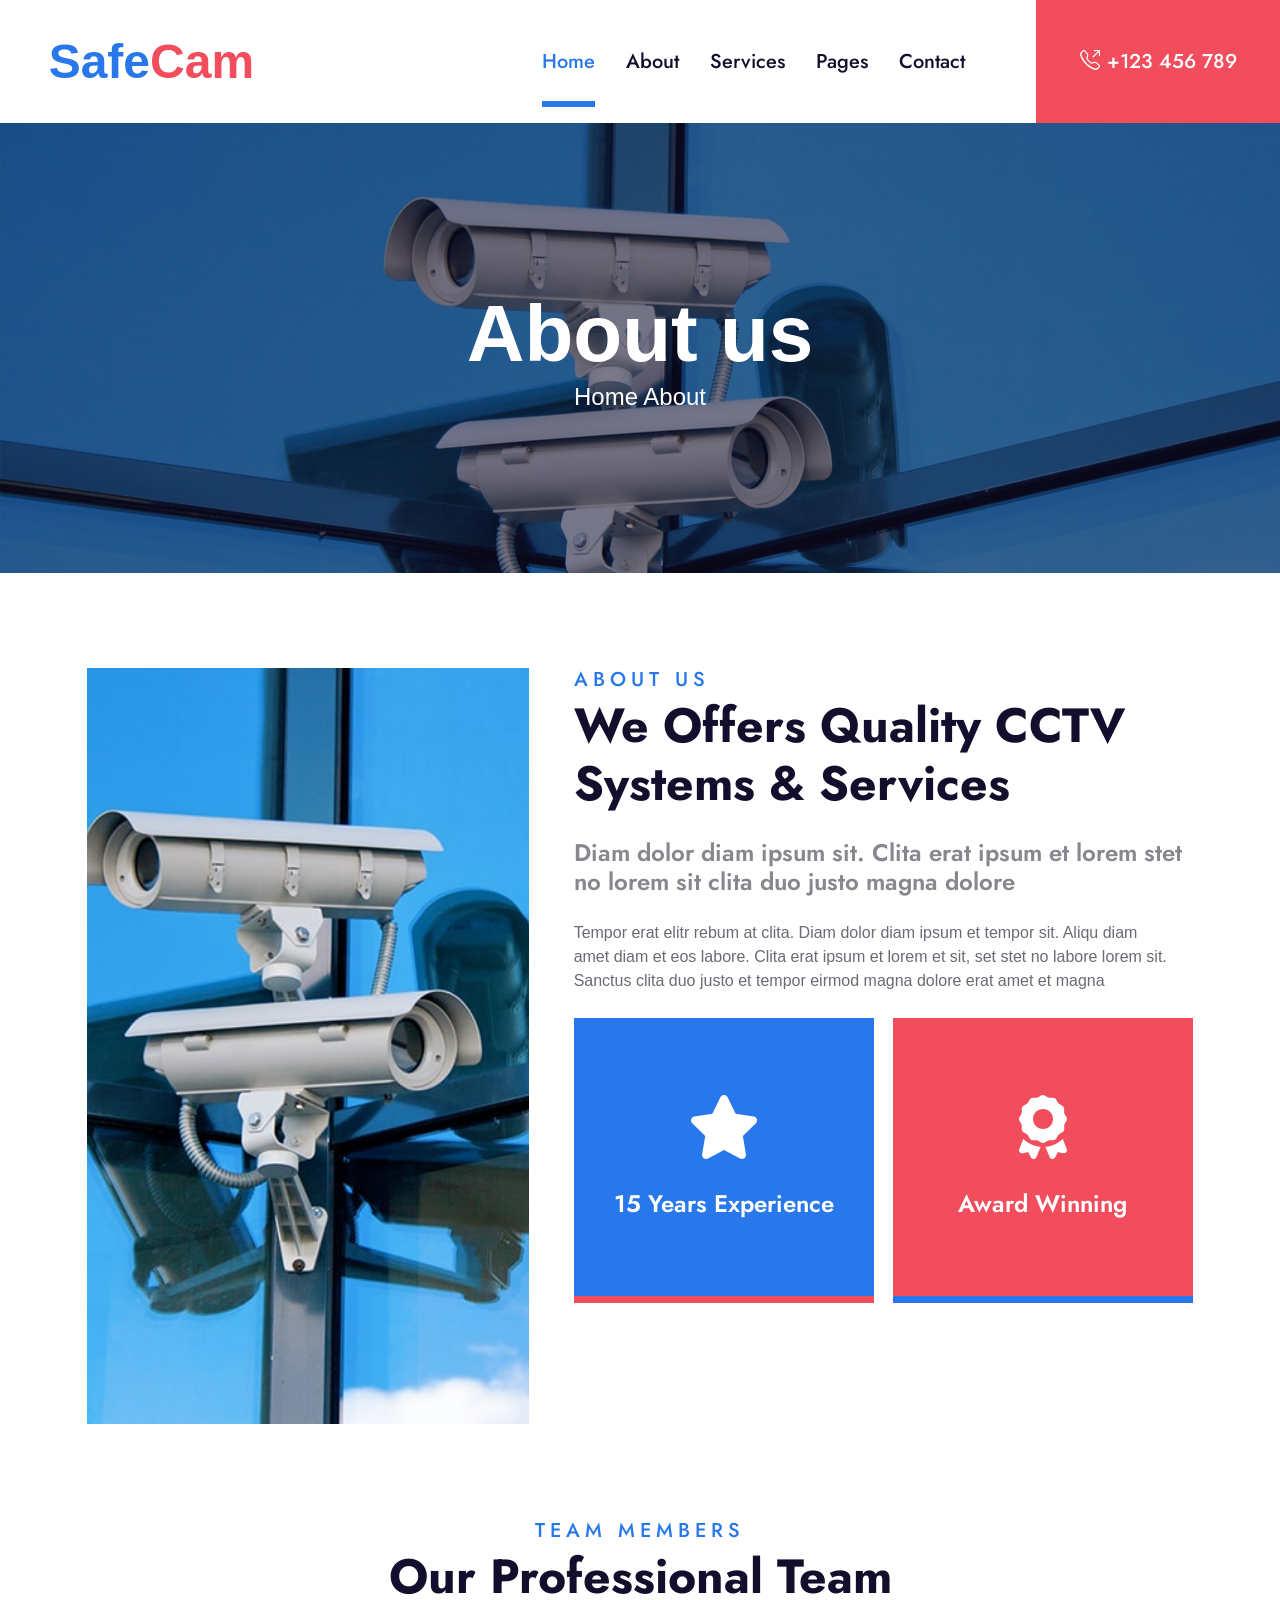
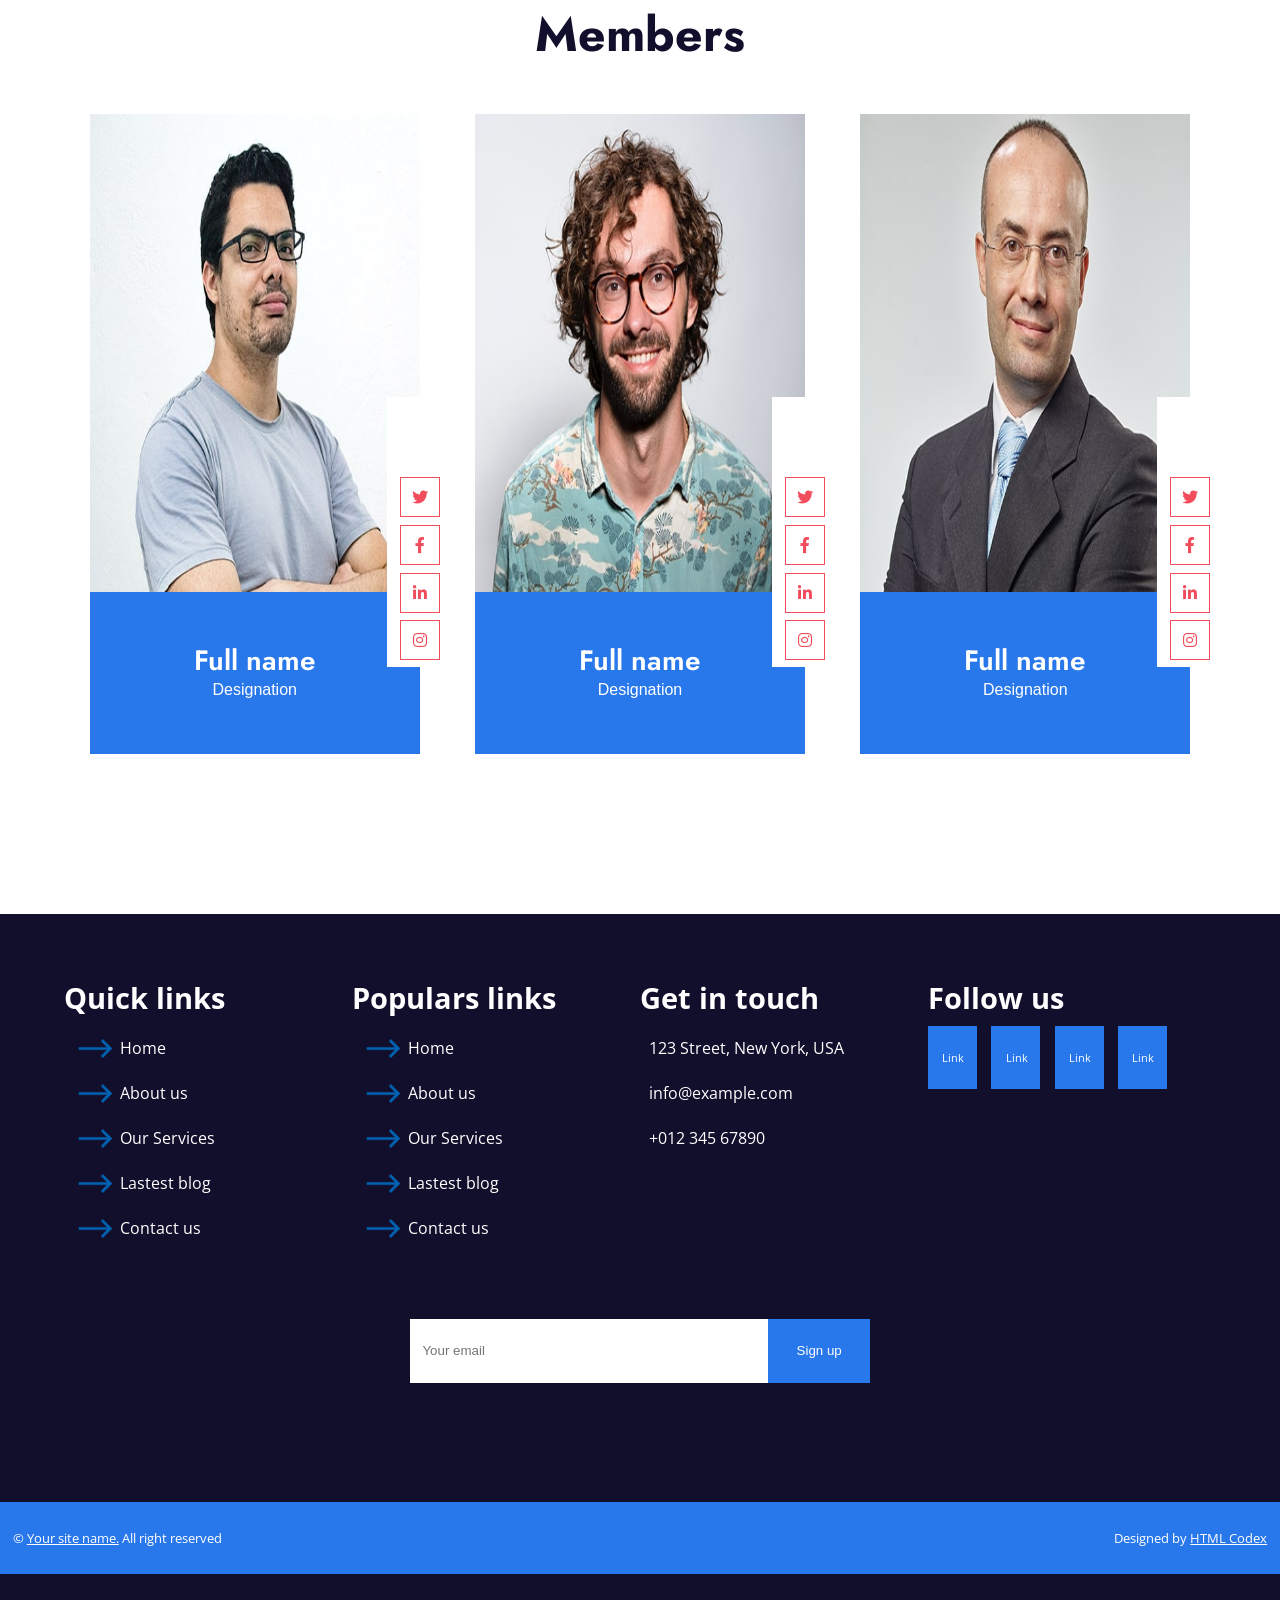
==== commit acb45b13: "home,about et service" ====
--- a/about.html
+++ b/about.html
@@ -28,7 +28,7 @@
     </nav>
   </header> 
   <main>
-    <div class="about blanche">
+    <div class="debut blanche">
       <p>About us</p>
       <p>Home  About</p>
     </div>
--- a/about.css
+++ b/about.css
@@ -12,6 +12,7 @@
 body{
     font-family: "Open Sans", sans-serif;
     position: relative;
+    
 }
 
 header{
@@ -146,8 +147,7 @@
     color: white;
 }
 
-main .about{
-    /* background-image: url("images/carousel-1.jpg"); */
+main .debut{
     background-image: linear-gradient( rgba(18, 15, 45, .5), rgba(18, 15, 45, .5)),url("images/carousel-1.jpg");
     background-size: cover ;
     background-repeat: no-repeat;
@@ -161,14 +161,14 @@
 
 }
 
-.about  p:first-child{
+.debut  p:first-child{
     font-weight: 700;
     font-size: 80px;
     line-height: 96px;
     animation: apparution 2s ease forwards;
 }
 
-.about p:last-child{
+.debut p:last-child{
     font-weight: 500;
     font-size: 24px;
     line-height: 29px;
@@ -292,7 +292,7 @@
 
 
 main .members{
-    margin: 0 7% 0 7%;
+    margin: 0 7% 95px 7%;
     height: 100vh;
     /* border: #120f2c solid 1px; */
 }
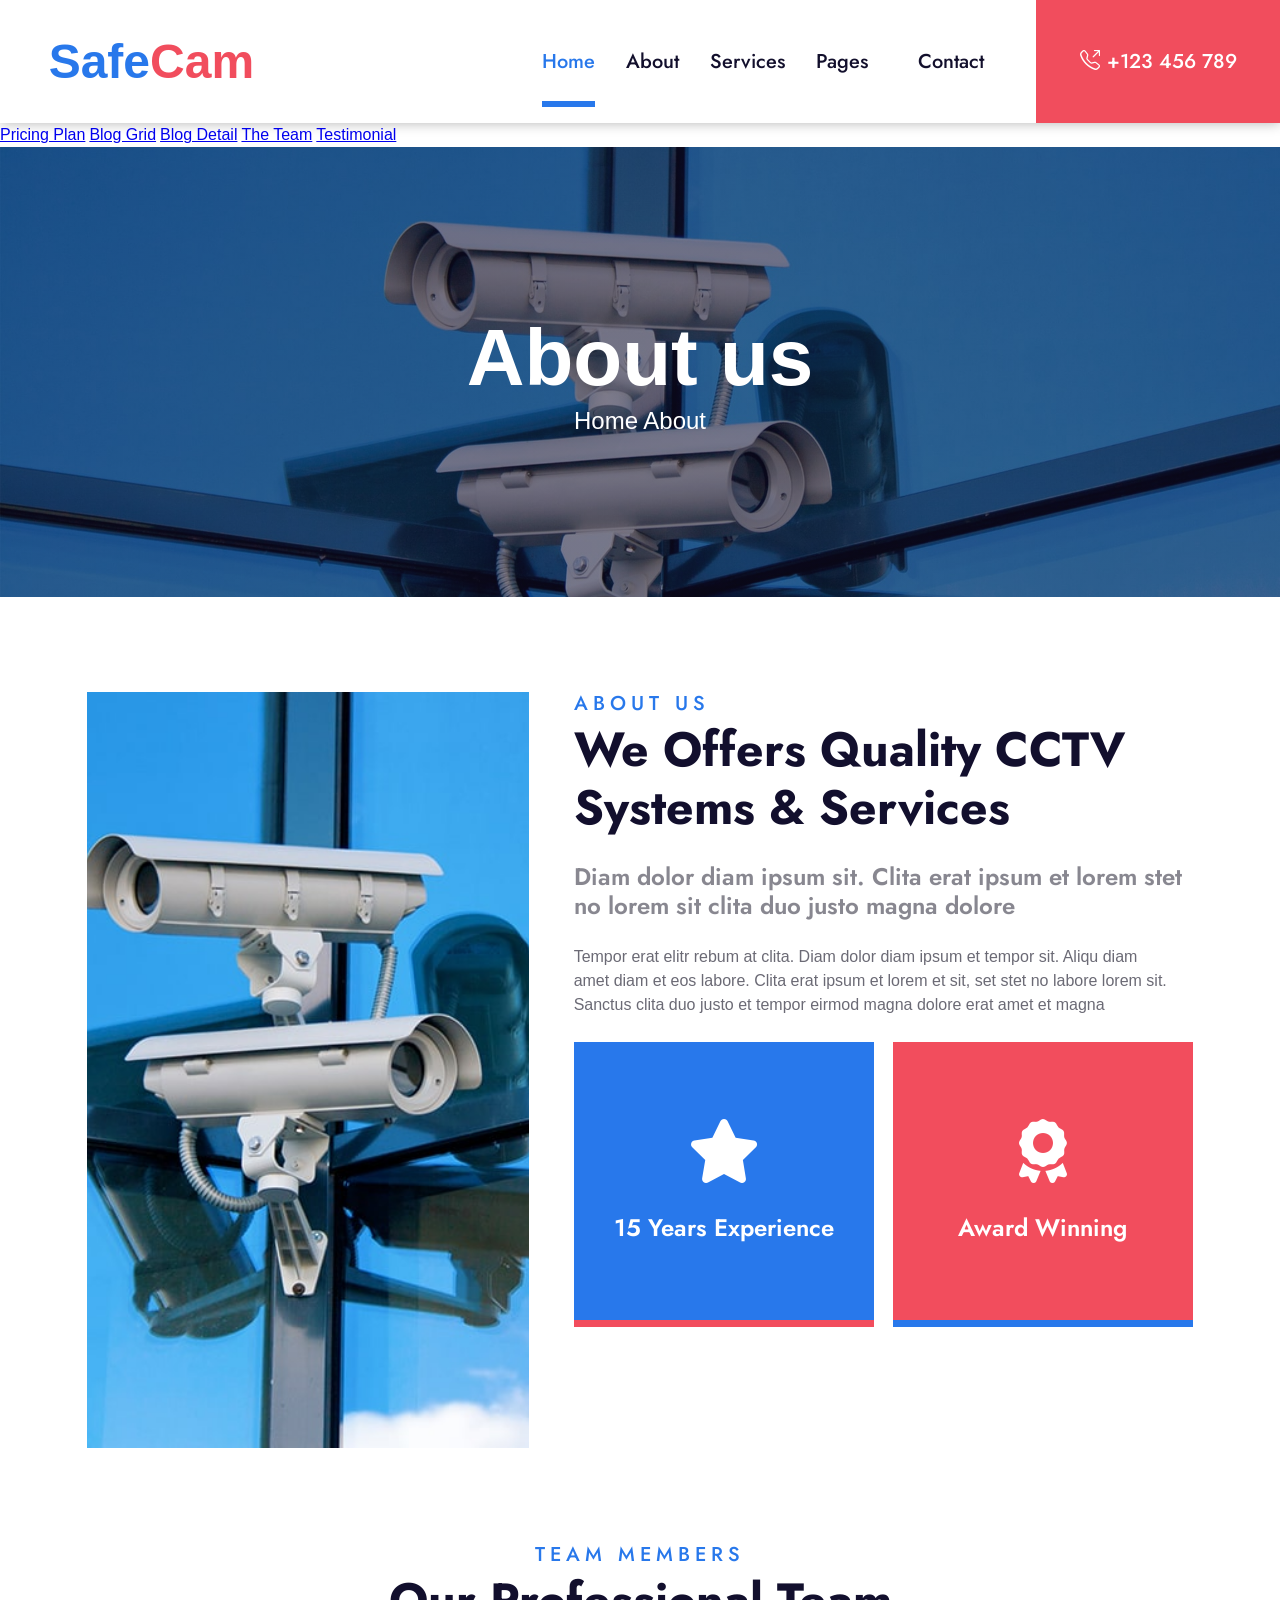
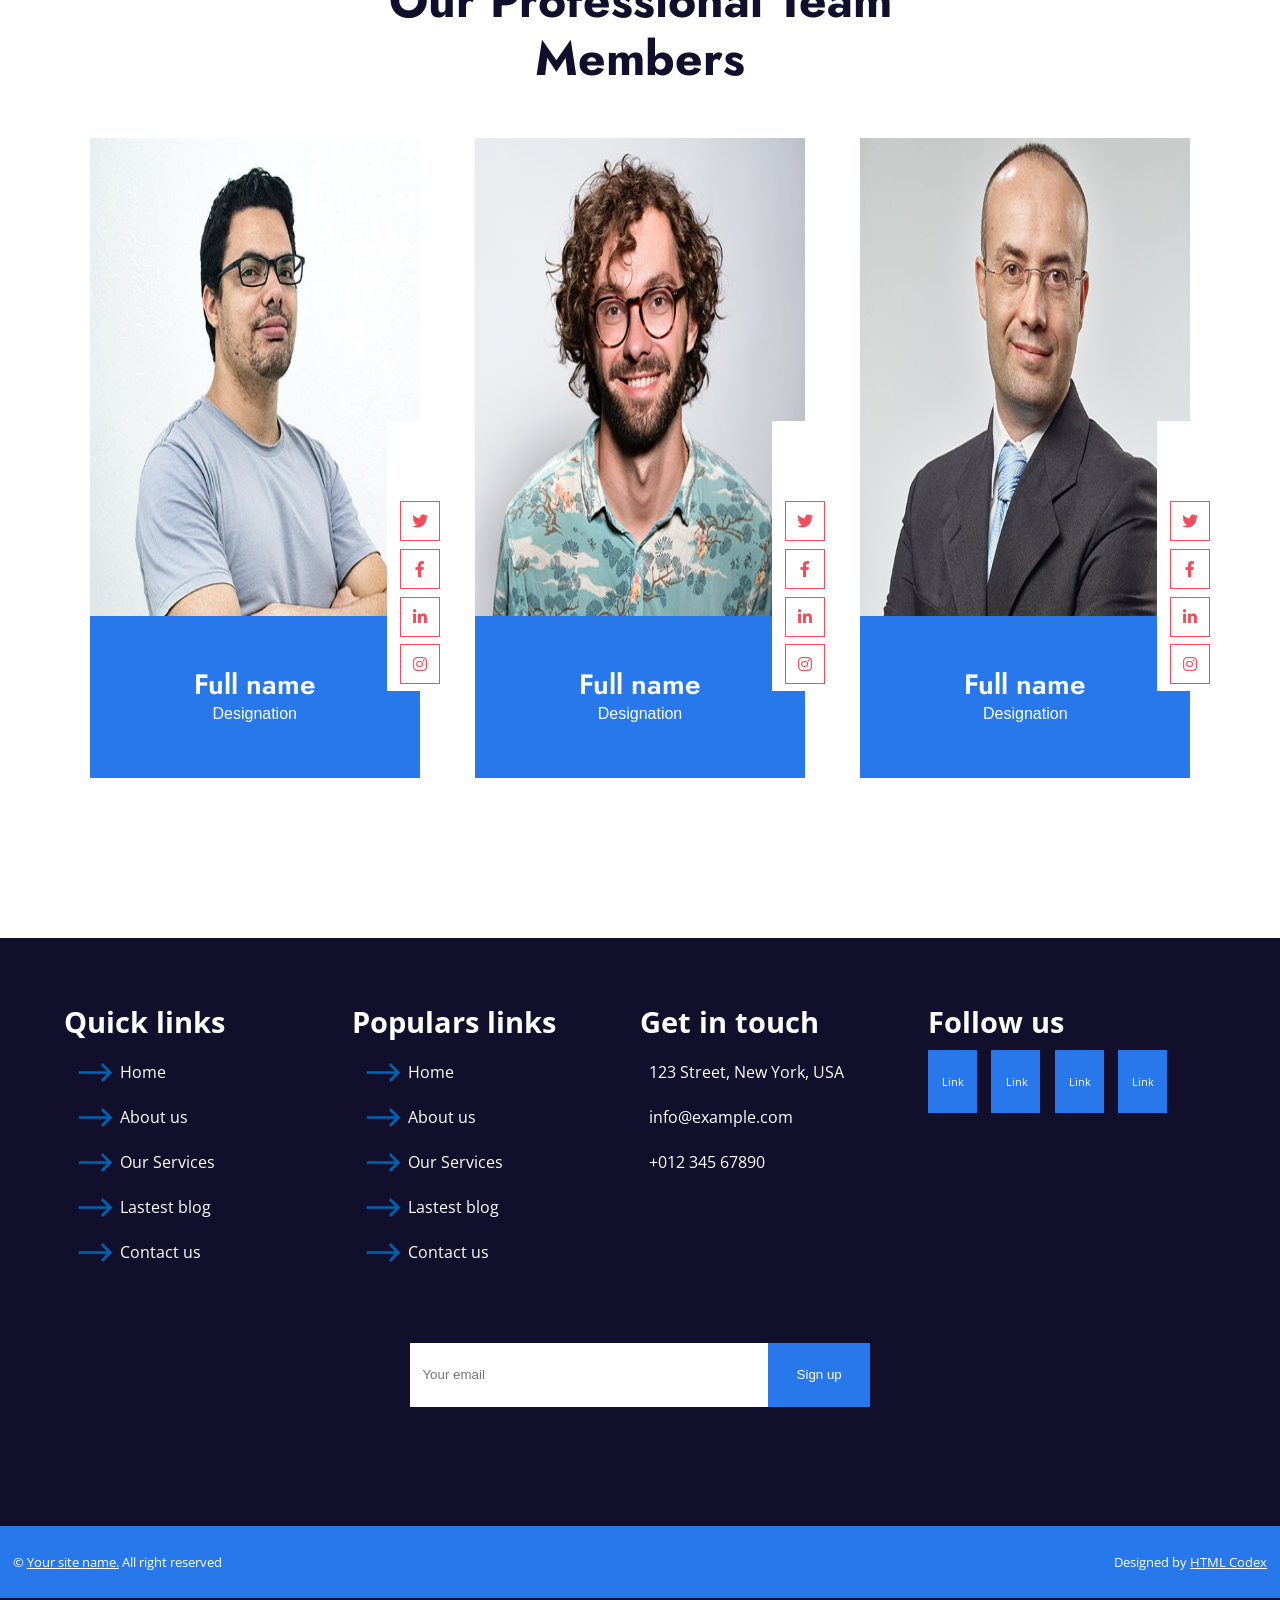
==== commit 2f04937a: "sans bootstraps" ====
--- a/about.html
+++ b/about.html
@@ -18,7 +18,7 @@
         <li><a href="index.html" class="active">Home</a></li> 
         <li><a href="about.html">About</a></li>
         <li><a href="services.html">Services</a></li>
-        <li><a href="#">Pages</a></li>
+        <li><a class="pages" href="#" onclick="liens()">Pages <i class="fa-solid fa-caret-down"></i></a></li>
         <li><a href="contact.html">Contact</a></li>
       </ul>
       <a href="tel:+22961528962" id="call">
@@ -27,6 +27,13 @@
       </a>
     </nav>
   </header> 
+  <div class="pagesliens">
+    <a href="index.html" class="opensans">Pricing Plan</a>
+    <a href="blog.html" class="opensans">Blog Grid</a>
+    <a href="detail.html" class="opensans">Blog Detail</a>
+    <a href="team.html" class="opensans">The Team</a>
+    <a href="testimonial.html" class="opensans">Testimonial</a>
+  </div>
   <main>
     <div class="debut blanche">
       <p>About us</p>
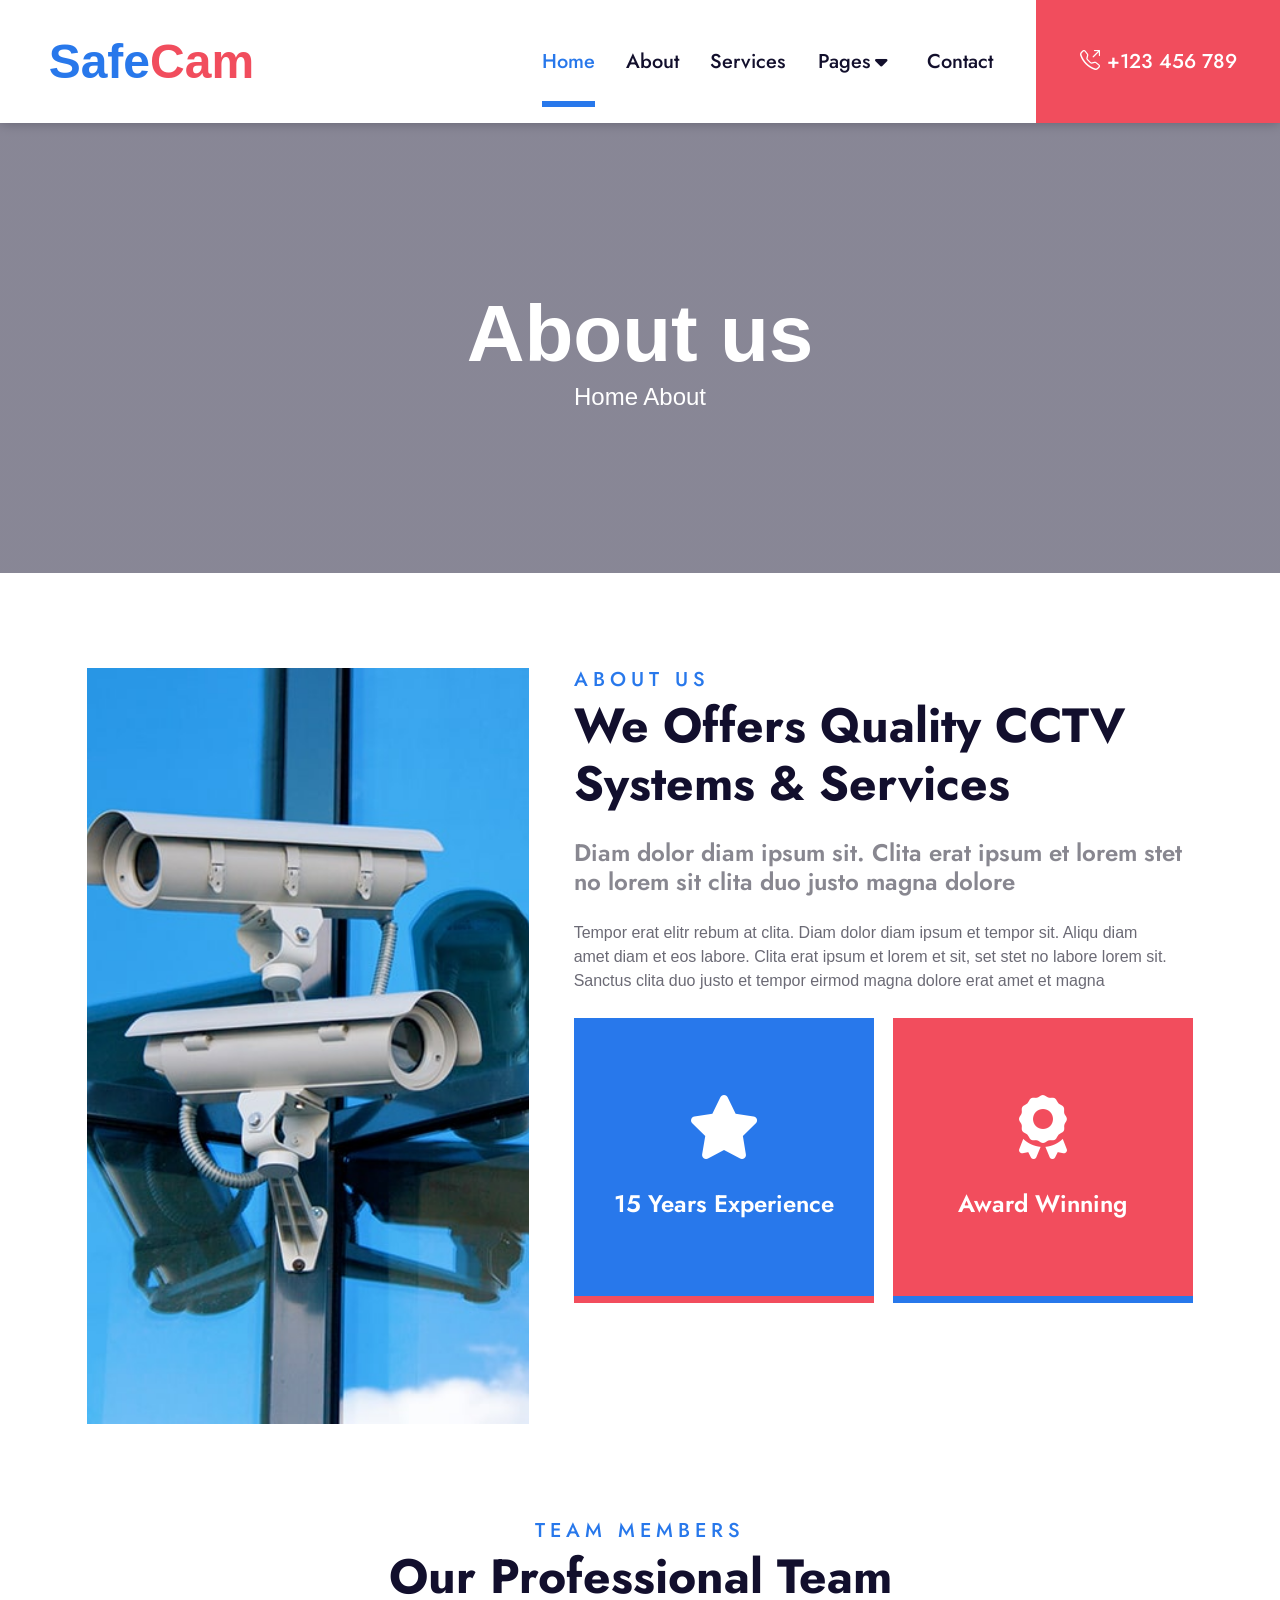
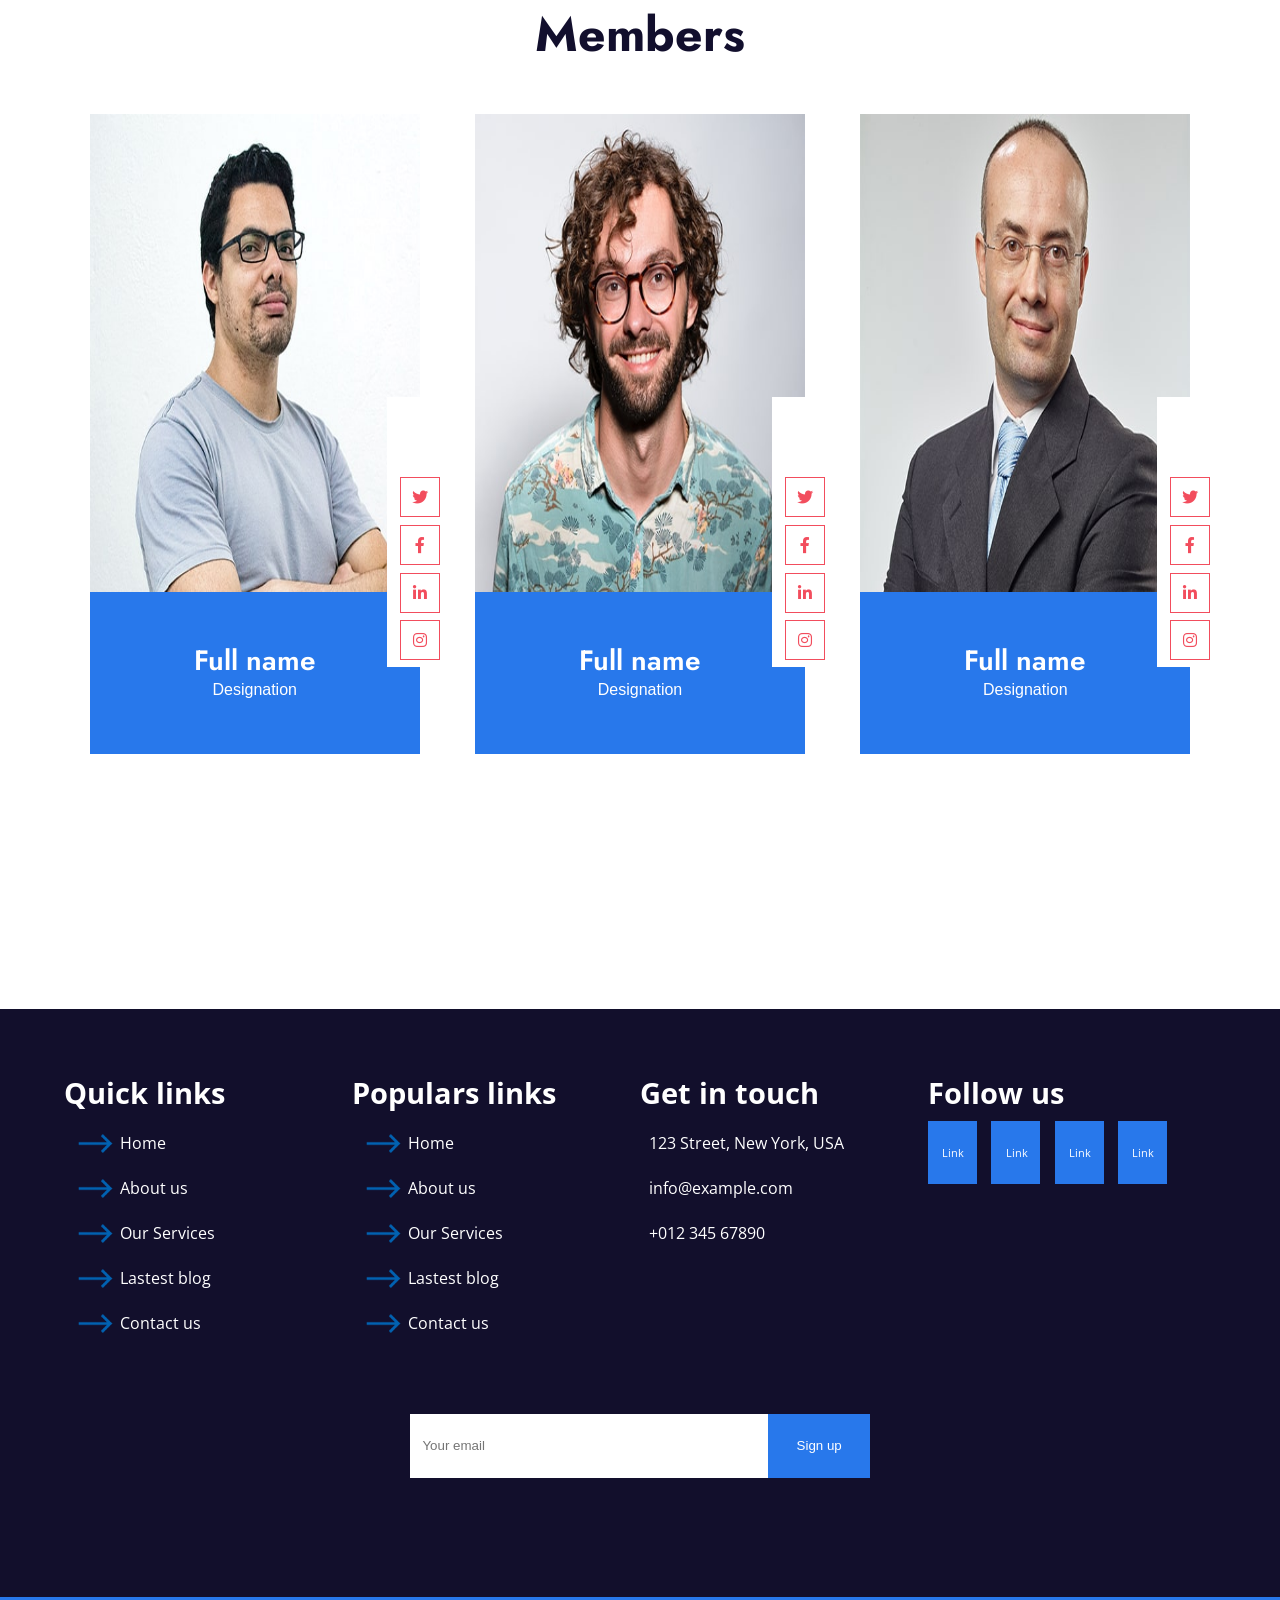
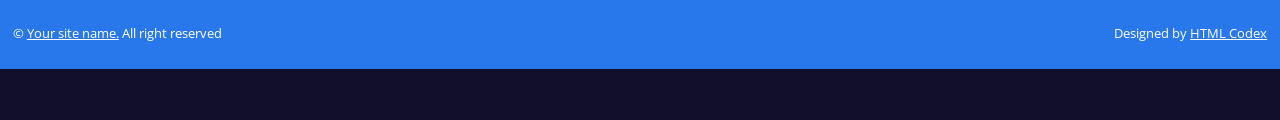
==== commit 410edd8c: "b" ====
--- a/about.html
+++ b/about.html
@@ -6,8 +6,8 @@
     <link rel="stylesheet" href="https://cdn.jsdelivr.net/npm/bootstrap-icons/font/bootstrap-icons.css">
     <link rel="stylesheet" href="https://cdn.flaticon.com/icons/flaticon.css">
     <meta name="viewport" content="width=device-width, initial-scale=1.0" />
-    <link rel="stylesheet" href="about.css">
-    <script src="script.js" defer ></script>
+    <link rel="stylesheet" href="../css/about.css">
+    <script src="../js/script.js" defer ></script>
     <title>SafeCam | Acceuil</title>
   </head>
 <body>
--- a/css/about.css
+++ b/css/about.css
@@ -0,0 +1,550 @@
+@import url('https://fonts.googleapis.com/css2?family=Montserrat:ital,wght@0,100..900;1,100..900&family=Poppins:ital,wght@0,100;0,200;0,300;0,400;0,500;0,600;0,700;0,800;0,900;1,100;1,200;1,300;1,400;1,500;1,600;1,700;1,800;1,900&display=swap');
+@import url('https://fonts.googleapis.com/css2?family=Jost:ital,wght@0,100..900;1,100..900&family=Open+Sans:ital,wght@0,300..800;1,300..800&display=swap');
+
+
+
+*{
+    margin: 0;
+    padding: 0;
+    box-sizing: border-box;
+}
+
+body{
+    font-family: "Open Sans", sans-serif;
+    position: relative;
+    
+}
+
+header{
+    /* position: fixed; */
+    display: flex;
+    height: 13.7vh;
+    width: 100%;
+    box-shadow: 0 0 12px rgba(0, 0, 0, 0.3);
+    background-color: white;
+    z-index: 8;
+    gap: 22.5%;
+    transition: all 0.2s ease ;
+    font-family: "Jost",sans-serif;
+}
+
+header .smallheight{
+    height: 10vh;
+}
+
+header h1{
+    height: 100%;
+    font-family: "Josp", sans-serif;
+    font-size: 48px;
+    margin-left: 3.8%;
+    line-height: 58px;
+    display: flex;
+    align-items:center;
+}
+
+.rouge{
+    color: #f14d5d;
+}
+
+.bleu{
+    color: #2878eb;
+}
+
+
+header nav{
+  width: 59%; 
+  display: flex;
+  font-size: 20px;
+  line-height: 30px;
+  font-weight: 500;
+  gap: 7%;
+}
+
+nav #call{
+    text-decoration: none;
+    width:33% ;
+    display: flex;
+    gap: 3%;
+    align-items: center;
+    justify-content: center;
+    padding: 1%;
+    background-color: #f14d5d;
+    color: white;
+}
+
+nav a i{
+    color: white;
+}
+
+nav ul{
+    width: 60%;
+    display: flex;
+    align-items: center;
+    gap: 7%;
+}
+
+header ul li{
+   list-style: none;
+   cursor: pointer; 
+   position: relative;
+   height: 100%;
+   display: flex;
+   justify-content: center;
+   align-items: center;
+   /* border: #120f2c solid 1px; */
+}
+
+header ul li a {
+    text-decoration: none;
+    position: relative; 
+    display: block;
+    transition: all 1s ease 0.1ms;
+    color: #120f2c;
+}
+
+header ul li a::before,header ul li a::after{
+    position: absolute;
+    content: " ";
+    background-color: #2878eb;
+    height: 20%;
+    width: 0px;
+    top: 180%;
+    transition:all 0.5s ease;
+}
+
+header ul li a::before,header ul li a:hover::before{
+    right: 50%;
+}
+
+header ul li a::after,header ul li a:hover::after{
+    left: 50%;
+}
+
+header ul li .active::before,header ul li .active::after,
+header ul li a:hover::before, header ul li a:hover::after { 
+    position: absolute;
+    content: " ";
+    background-color: #2878eb;
+    height: 20%;
+    width: 50%;
+    margin-bottom: 0px;
+}
+
+header ul li .active, header ul li a:hover{
+    color: #2878eb; 
+} 
+
+
+
+
+.pagesliens .activate{
+    background-color: #2878eb;
+    color: white;
+
+}
+
+header + div.pagesliens{
+    border-radius: 2px;
+    position: absolute;
+    z-index: 15;
+    display: flex;
+    flex-direction: column;
+    justify-items: center;
+    width: 13%;
+    height: 28vh;
+    background-color: white;
+    right: 26%;
+    border: #120f2c solid 1px;
+    visibility: hidden;
+}
+
+header + div a{
+    /* padding-left: 10%; */
+    padding: 3%;
+    width: 100%;
+    height: 5.2vh;
+    color: #1e2125;
+    text-decoration: none;
+    /* border: #120f2c solid 1px; */
+
+}
+
+header + div a:hover{
+    background-color: #e9ecef;
+
+}
+
+
+header ul li a.pages{
+    display: flex;
+    justify-content: center;
+    align-items: center;
+    width: 80px;
+    /* border: #120f2c solid 1px; */
+    gap: 5px;
+}
+
+
+
+header ul li a.pages i{
+    width: 20px;
+    height: 20px;
+    color: #120f2c;
+}
+
+header ul li a.pages:hover i{
+    color: #2878eb;
+}
+
+
+
+
+
+main{
+    display: flex;
+    flex-direction: column;
+    gap: 95px;
+    font-family: "Josp", sans-serif;
+
+}
+
+.blanche{
+    color: white;
+}
+
+main .debut{
+    background-image: linear-gradient( rgba(18, 15, 45, .5), rgba(18, 15, 45, .5)),url("images/carousel-1.jpg");
+    background-size: cover ;
+    background-repeat: no-repeat;
+    width: 100%;
+    height: 50vh;
+    display: flex;
+    flex-direction: column;
+    justify-content: center;
+    align-items: center;
+    font-family: "Josp", sans-serif;
+
+}
+
+.debut  p:first-child{
+    font-weight: 700;
+    font-size: 80px;
+    line-height: 96px;
+    animation: apparution 2s ease forwards;
+}
+
+.debut p:last-child{
+    font-weight: 500;
+    font-size: 24px;
+    line-height: 29px;
+}
+
+@keyframes apparution {
+    from{
+        transform: scale(0.01);
+    }
+    to{
+        transform: scale(1);
+    }
+}
+
+main .propos{
+    /* border: #120f2c solid 2px; */
+    display: flex;
+    height:84vh;
+    width: 86.4% ;
+    margin:0 6.8%;  
+    gap: 4%;
+}
+
+.propos div.image{
+    width: 40%;
+}
+
+.propos div.image img{
+    object-fit: cover;
+    width: 100%;
+    height: 100%;
+}
+
+.propos div.about{
+    /* border: #dc6b2d solid 1px; */
+    width: 56%;
+}
+
+h1.entete{
+    font-weight: 500;
+    font-size: 20px;
+    line-height: 24px;
+    text-transform: uppercase;
+    letter-spacing: 5px;
+    margin-bottom: 5px;
+    font-family: "Jost",sans-serif;
+
+}
+
+.noire{
+    color: #120f2d;
+}
+
+.entete + h1{
+    font-weight: 700;
+    font-size: 48px;
+    line-height: 58px;
+    font-family: "Jost",sans-serif;
+}
+.espace_bas{
+    margin-bottom: 4.5%;
+}
+
+.gris{
+    color: #6b6a75;
+}
+
+.centrer{
+    text-align: center;
+}
+
+.propos .pretexte{
+    font-size: 24px;
+    font-weight: 600;
+    line-height: 29px;
+    /* font-style: italic; */
+    margin: 4% 0;
+    opacity: 0.8;
+    font-family: "Jost",sans-serif;
+}
+
+.pretexte+p{
+    font-family: "Opens Sans",sans-serif;
+    line-height: 24px;
+    font-size: 16px;
+}
+
+.propos .experience{ 
+    /* border: #120f2c solid 1px; */
+    width: 100%;
+    height: 41%;
+    display: flex;
+    justify-content: center;
+    align-items: end;
+    gap: 3%;
+    font-family: "Jost",sans-serif;
+}
+
+.propos .experience div{
+    width: 50%;
+    height: 92%;
+    display: flex;
+    flex-direction: column;
+    justify-content: center;
+    align-items: center; 
+}
+
+.experience i{
+    color: white;
+    font-size: 4em;
+}
+
+.experience p{
+    font-size: 24px;
+    font-weight: 600;
+    color: white;
+    line-height: 29px;
+    margin-top: 10%;
+}
+
+
+
+main .members{
+    margin: 0 7% 95px 7%;
+    height: 100vh;
+    /* border: #120f2c solid 1px; */
+}
+
+.members .teams{
+    display: flex;
+    justify-content: center;
+    gap: 5%;
+    height: 60%;
+    /* border: #120f2c solid 1px; */
+
+}
+
+.teams .team{
+    /* border: #120f2c solid 1px; */
+    width: 31%;
+    height: 100%;  
+    position: relative;
+}
+
+.team div{
+    position: absolute;
+    background-color: #2878eb;
+    height:30%;
+    margin-top: -20%;
+    width: 100%;
+    display: flex;
+    flex-direction: column;
+    align-items: center;
+    justify-content: center;
+    color: white;
+}
+
+.team div p:first-child{
+    font-family: "Jost",sans-serif; 
+    font-weight: 600;
+    font-size: 28px;
+    line-height: 34px;
+}
+
+.team div p:last-child{
+    font-family: "Opens Sans",sans-serif;
+    font-weight: 400;
+    line-height: 24px;
+}
+
+.opensans{
+    font-family: "Opens Sans",sans-serif;
+    font-weight: 400;
+    line-height: 24px;
+}
+
+
+.team .links{
+    position: absolute;
+    background-color: white;
+    width: 20%;
+    height: 30vh;
+    margin-top: -79%;
+    margin-left:90% ;
+    display: flex;
+    flex-direction: column;
+    align-items: center;
+    justify-content: end;
+    gap: 3%;
+    padding: 2%;
+    
+}
+
+
+.team .links a{
+    background: transparent;
+    border: solid 1px #f24d5d;
+    color: #f24d5d;
+    padding: 12%;
+    font-size: 16px;
+    display: flex;
+    justify-content: center;
+    align-items: center; 
+    text-decoration: none;
+    width: 40px;
+    height: 40px;
+}
+
+.team .links a:hover{
+    color: black;
+    background-color: #f24d5d;
+}
+
+.team img{
+    width: 100%;
+    height: 100%;
+}
+
+
+footer{
+    background-color: #120f2c;
+    color: white;
+    height: 79vh;
+    margin-top: 95px;
+}
+
+.liens_footer{
+    display: flex;
+    justify-content: center;
+    /* align-items: center; */
+    padding: 5%;
+}
+
+.liens_footer .lien{
+    width: 25%;
+}
+ 
+.lien h2{
+    font-size: 29px;
+    font-weight: 700;
+    margin-bottom: 3%;
+}
+
+
+.lien a, .lien p{
+    margin-left: 3%;
+    text-decoration: none;
+    color: white;
+    gap: 1%;
+    display: flex;
+    align-items: center;
+    height: 5vh;
+}
+
+.lien a img{
+    height: 5vh;
+}
+
+.lien .links{
+    display: flex;
+    gap: 5%;
+}
+
+.links div{
+    background-color:#2878eb;
+    width: 17%;
+    height: 7vh;
+    display: flex;
+    justify-content: center;
+    align-items: center;
+    font-size: 11px;
+}
+
+footer form {
+    /* margin-top: -2%; */
+    display: flex ;
+    justify-content: center;
+    align-items: center;
+    height: 8vh;
+    padding: 0%;
+    font-size: 13px;
+}
+
+footer form input[type = "email"]{
+    height: 90%;
+    width: 28%;
+    border: none;
+    padding-left: 1%;
+}
+
+footer form input[type = "submit"]{
+    height: 90%;
+    width: 8%;
+    border: none;
+    background-color: #2878eb;
+    color: white;
+}
+
+footer .pied_page{
+    background-color: #2878eb;
+    margin-top: 9%;
+    height: 8vh;
+    display: flex;
+    justify-content: space-between;
+    align-items: center;
+    font-size: 13px;
+    padding: 0 1% 0 1%;
+}
+
+footer .pied_page a {
+    color: white;
+}
+
+
